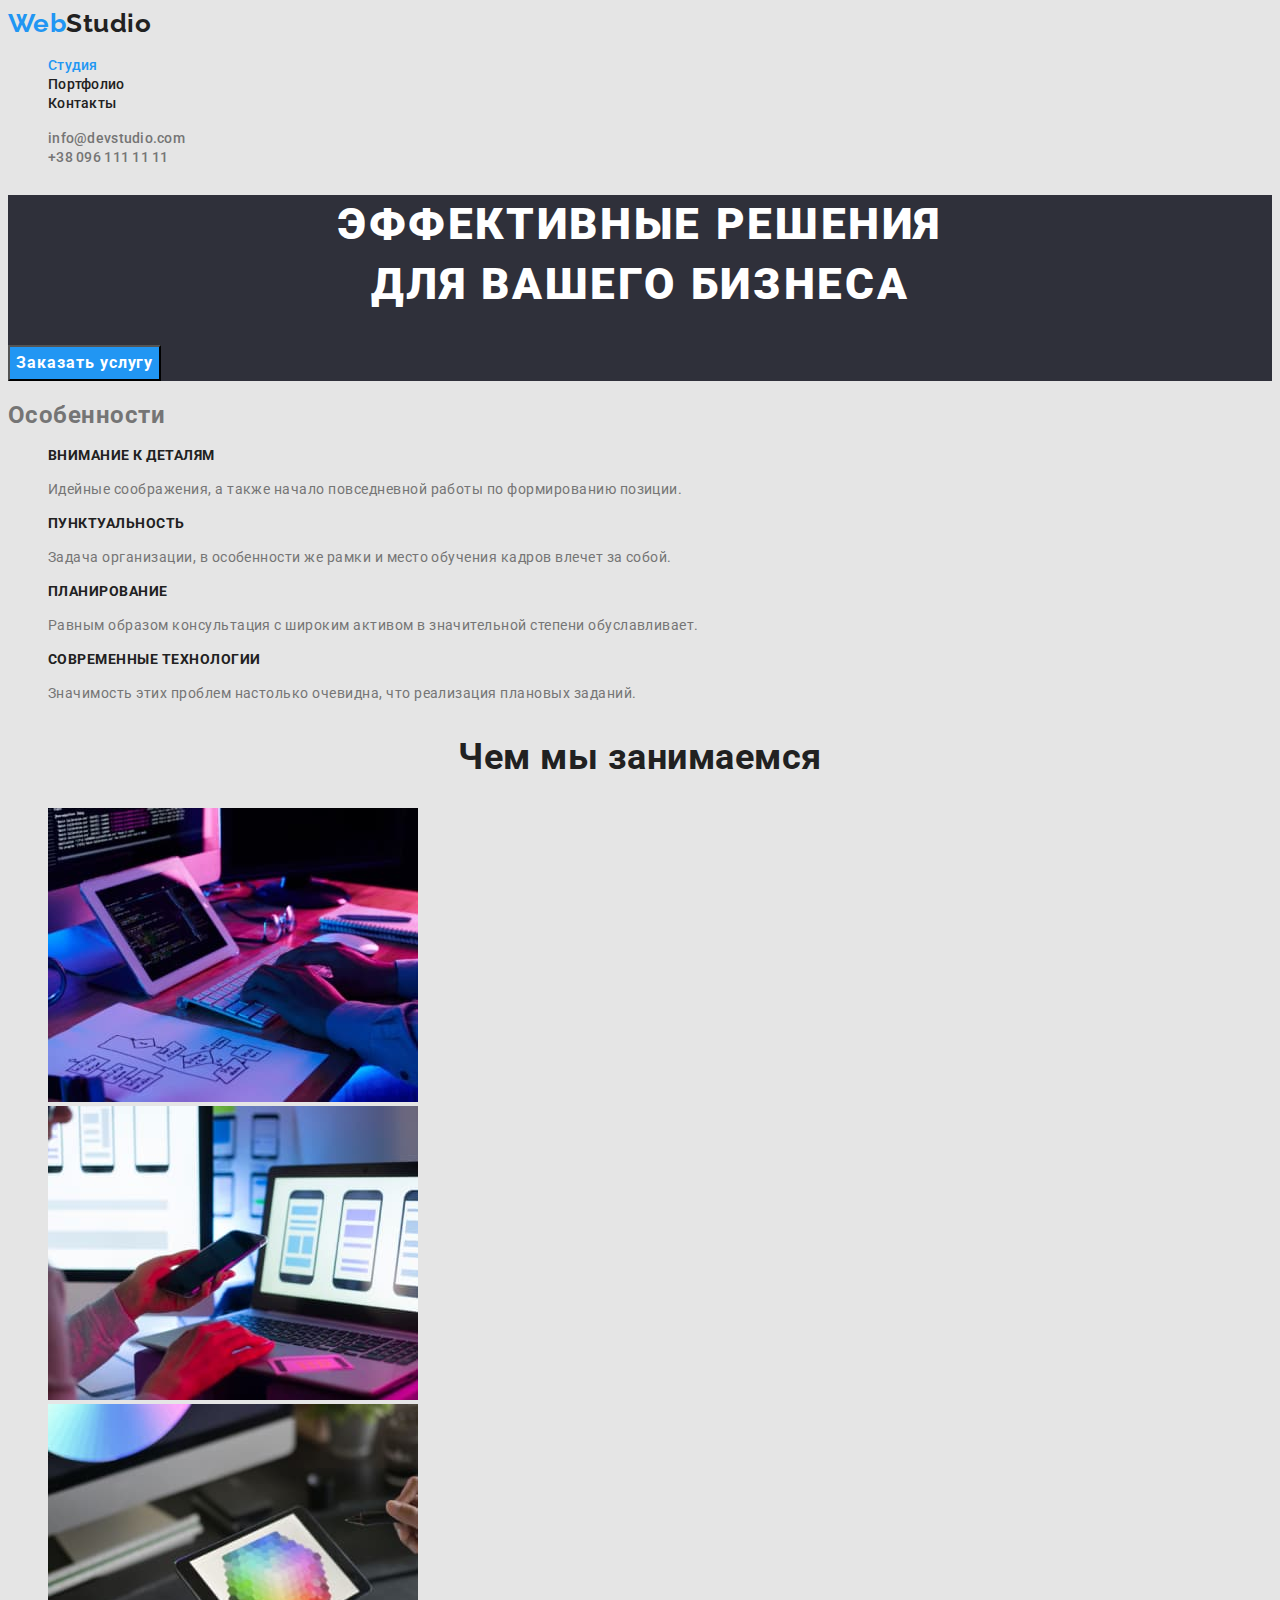
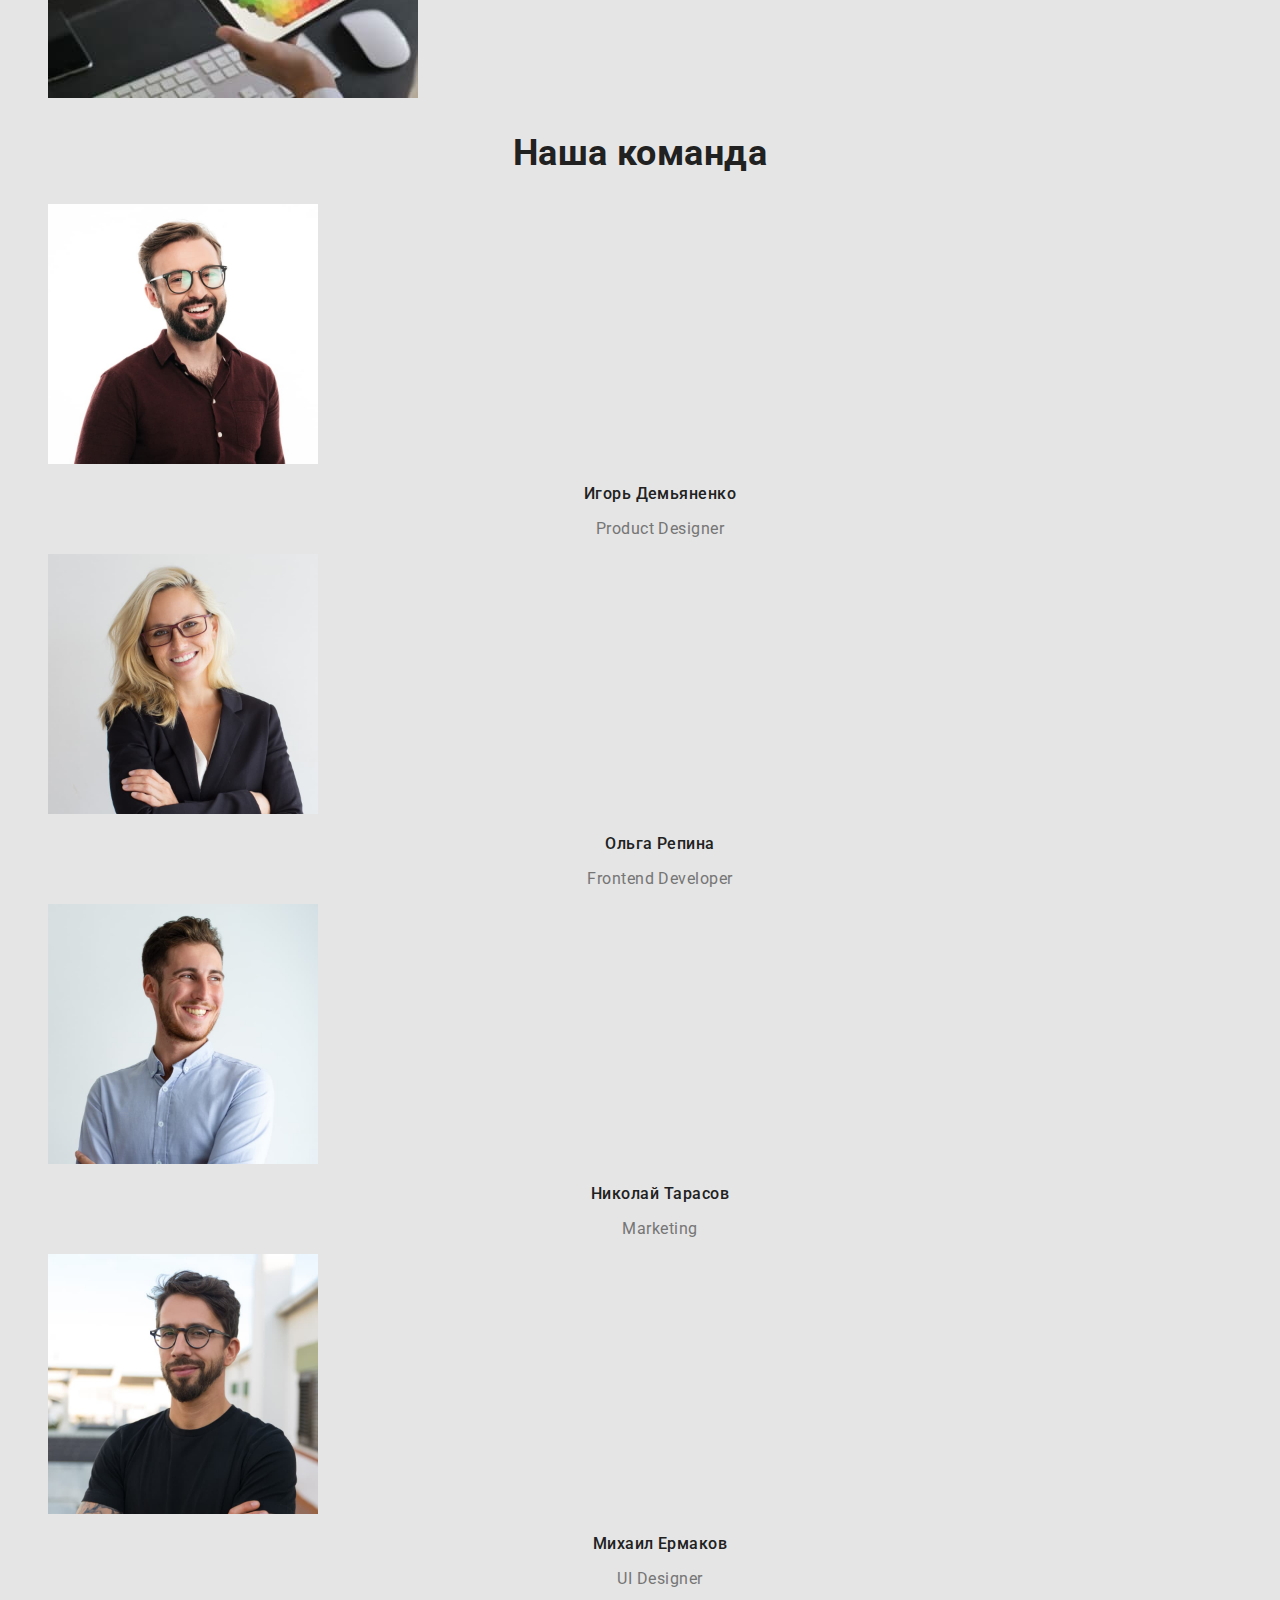
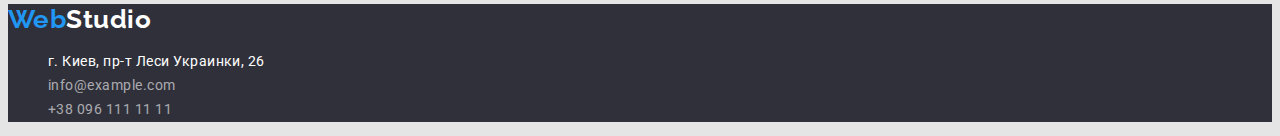
==== index.html @ faa5c779 "Initial commit" ====
<!DOCTYPE html>
<html lang="ru">
  <head>
    <meta charset="UTF-8" />
    <meta http-equiv="X-UA-Compatible" content="IE=edge" />
    <meta name="viewport" content="width=device-width, initial-scale=1.0" />
    <link rel="preconnect" href="https://fonts.googleapis.com" />
    <link rel="preconnect" href="https://fonts.gstatic.com" crossorigin />
    <link
      href="https://fonts.googleapis.com/css2?family=Raleway:wght@700&family=Roboto:wght@400;500;700;900&display=swap"
      rel="stylesheet"
    />
    <link rel="stylesheet" href="./css/styles.css" />
    <title>WebStudio</title>
  </head>
  <body>
    <!-- Шапка -->
    <header class="nav-menu">
      <nav>
        <a href="./index.html" class="logo"><span class="logo-sec">Web</span>Studio</a>
        <ul class="list">
          <li>
            <a class="nav-link current" href="./index.html">Студия</a>
          </li>
          <li>
            <a class="nav-link" href="./portfolio.html">Портфолио</a>
          </li>
          <li>
            <a class="nav-link" href="">Контакты</a>
          </li>
        </ul>
      </nav>
      <ul class="list">
        <li>
          <a class="nav-link nav-contact" href="mailto:info@devstudio.com">info@devstudio.com</a>
        </li>
        <li>
          <a class="nav-link nav-contact" href="tel:+380961111111">+38 096 111 11 11</a>
        </li>
      </ul>
    </header>
    <!-- Контент страницы -->
    <main>
      <section class="hero">
        <h1 class="hero-header">Эффективные решения<br />для вашего бизнеса</h1>
        <button class="hero-button" type="button">Заказать услугу</button>
      </section>
      <section class="features">
        <!-- Скрыть заголовок -->
        <h2>Особенности</h2>
        <ul class="list">
          <li>
            <h3 class="features-header">Внимание к деталям</h3>
            <p class="features-text">
              Идейные соображения, а также начало повседневной работы по формированию позиции.
            </p>
          </li>
          <li>
            <h3 class="features-header">Пунктуальность</h3>
            <p class="features-text">
              Задача организации, в особенности же рамки и место обучения кадров влечет за собой.
            </p>
          </li>
          <li>
            <h3 class="features-header">Планирование</h3>
            <p class="features-text">
              Равным образом консультация с широким активом в значительной степени обуславливает.
            </p>
          </li>
          <li>
            <h3 class="features-header">Современные технологии</h3>
            <p class="features-text">
              Значимость этих проблем настолько очевидна, что реализация плановых заданий.
            </p>
          </li>
        </ul>
      </section>
      <section class="work">
        <h2 class="title">Чем мы занимаемся</h2>
        <ul class="list">
          <li>
            <img src="./images/img1.jpg" alt="Программист работает за столом" width="370" />
          </li>
          <li>
            <img
              src="./images/img2.jpg"
              alt="Дизайнер интерфейса разрабатывает интерфейс для приложения"
              width="370"
            />
          </li>
          <li>
            <img
              src="./images/img3.jpg"
              alt="Дизайнер работает с цветами на графическом планшете"
              width="370"
            />
          </li>
        </ul>
      </section>
      <section class="team">
        <h2 class="title">Наша команда</h2>
        <ul class="list">
          <li>
            <img src="./images/igor.jpg" alt="Игорь Демьяненко" width="270" />
            <h3 class="team-header">Игорь Демьяненко</h3>
            <p class="team-text">Product Designer</p>
          </li>
          <li>
            <img src="./images/olga.jpg" alt="Ольга Репина" width="270" />
            <h3 class="team-header">Ольга Репина</h3>
            <p class="team-text">Frontend Developer</p>
          </li>
          <li>
            <img src="./images/nikolai.jpg" alt="Николай Тарасов" width="270" />
            <h3 class="team-header">Николай Тарасов</h3>
            <p class="team-text">Marketing</p>
          </li>
          <li>
            <img src="./images/mihail.jpg" alt="Михаил Ермаков" width="270" />
            <h3 class="team-header">Михаил Ермаков</h3>
            <p class="team-text">UI Designer</p>
          </li>
        </ul>
      </section>
    </main>
    <!-- Футер -->
    <footer class="foot">
      <a href="./index.html" class="logo logo-foot"><span class="logo-sec">Web</span>Studio</a>
      <address>
        <ul class="list">
          <li>
            <a
              class="footer-addr"
              href="https://goo.gl/maps/4BTvtgbMAKysec8t8"
              target="_blank"
              rel="noopener noreferrer"
              >г. Киев, пр-т Леси Украинки, 26</a
            >
          </li>
          <li>
            <a class="footer-cont" href="mailto:info@example.com">info@example.com</a>
          </li>
          <li><a class="footer-cont" href="tel:+380961111111">+38 096 111 11 11</a></li>
        </ul>
      </address>
    </footer>
  </body>
</html>
---- css/styles.css ----
/* 
Основной цвет текста - #212121;
Вторичный цвет текста - #757575;
Цвет меню вторичный - #2196F3;
Главный заголовок - #FFFFFF;
Шрифты - Raleway 700;  Roboto 400,500,700,900; 
 */
:root {
    --color-main: #212121;
    --color-secondary: #757575;
    --menu-main-color: #212121;
    --menu-sec-color: #2196f3;
    --main-header: #ffffff;
    --bg-nav: #ffffff;
    --bg-focus: #2F303A;
    --bg-main: #E5E5E5;
    --bg-sec: #F5F4FA;
    --bg-button: #2196f3;
    --foot-cont: rgba(255, 255, 255, 0.6);
}
body {
    font-family: 'Roboto', sans-serif;  
    letter-spacing: 0.03em;
    background-color: var(--bg-main);
    color: var(--color-secondary);
}
/* .nav-menu {
    background-color: var(--bg-nav);
} */
.list {
    list-style: none;
}
.logo {
    font-family: 'Raleway', sans-serif;
    color: var(--menu-main-color);
    font-weight: 700;
    font-size: 26px;
    line-height: 1.19;
    text-decoration: none;
}
.logo-sec {
    color: var(--menu-sec-color);
}
.logo-foot {
    color: var(--main-header);
}
.nav-link {
    color: var(--menu-main-color);
    font-weight: 500;
    font-size: 14px;
    line-height: 1.14;
    letter-spacing: 0.02em;
    text-decoration: none;
}
.current,
.nav-link:focus,
.nav-link:hover,
.footer-addr:hover, 
.footer-addr:focus, 
.footer-cont:hover, 
.footer-cont:focus {
    color: var(--menu-sec-color);
}
.nav-contact {
    color: var(--color-secondary);
}
.hero {
    background-color: var(--bg-focus);
}
.hero-header {
    color: var(--main-header);
    font-weight: 900;
    font-size: 44px;
    line-height: 1.36;
    text-align: center;
    letter-spacing: 0.06em;
    text-transform: uppercase;
}
.hero-button {
    font-family: inherit;
    color: var(--main-header);
    background-color: var(--bg-button);
    font-weight: 700;
    font-size: 16px;
    line-height: 1.88;
    text-align: center;
    letter-spacing: 0.06em;
    cursor: pointer;
}
/* .team {
    background-color: var(--bg-sec);
} */
.features-header {
    color: var(--color-main);
    font-weight: 700;
    font-size: 14px;
    line-height: 1.14;
    text-transform: uppercase;
}
.features-text {
    font-size: 14px;
    line-height: 1.71;
}
.team-header {
    color: var(--color-main);
    font-weight: 500;
    font-size: 16px;
    line-height: 1.19;
    text-align: center;
}
.team-text {
    font-size: 16px;
    line-height: 1.19;
    text-align: center;
}
.team .title, 
.work .title {
    color: var(--color-main);
    font-weight: 700;
    font-size: 36px;
    line-height: 1.17;
    text-align: center;
}
.foot {
    background-color: var(--bg-focus);
    font-size: 14px;
    line-height: 1.71;
    
}
.footer-addr {
    color: var(--main-header);
    font-style: normal;
    text-decoration: none;
}
.footer-cont {
    color: var(--foot-cont);
    font-style: normal;
    text-decoration: none;
}
.filter-button {
    font-family: inherit;
    color: var(--color-main);
    font-weight: 500;
    font-size: 16px;
    line-height: 1.62;
    text-align: center;
    cursor: pointer;
} 
.filter-button:hover, .filter-button:focus {
    color: var(--main-header);
    background-color: var(--bg-button);
}
.project {
    color: var(--color-secondary);
    font-size: 16px;
    line-height: 1.88;
    text-decoration: none;
}
.proj-title { 
    color: var(--color-main);
    font-weight: 700;
    font-size: 18px;
    line-height: 2;
    letter-spacing: 0.06em;
}
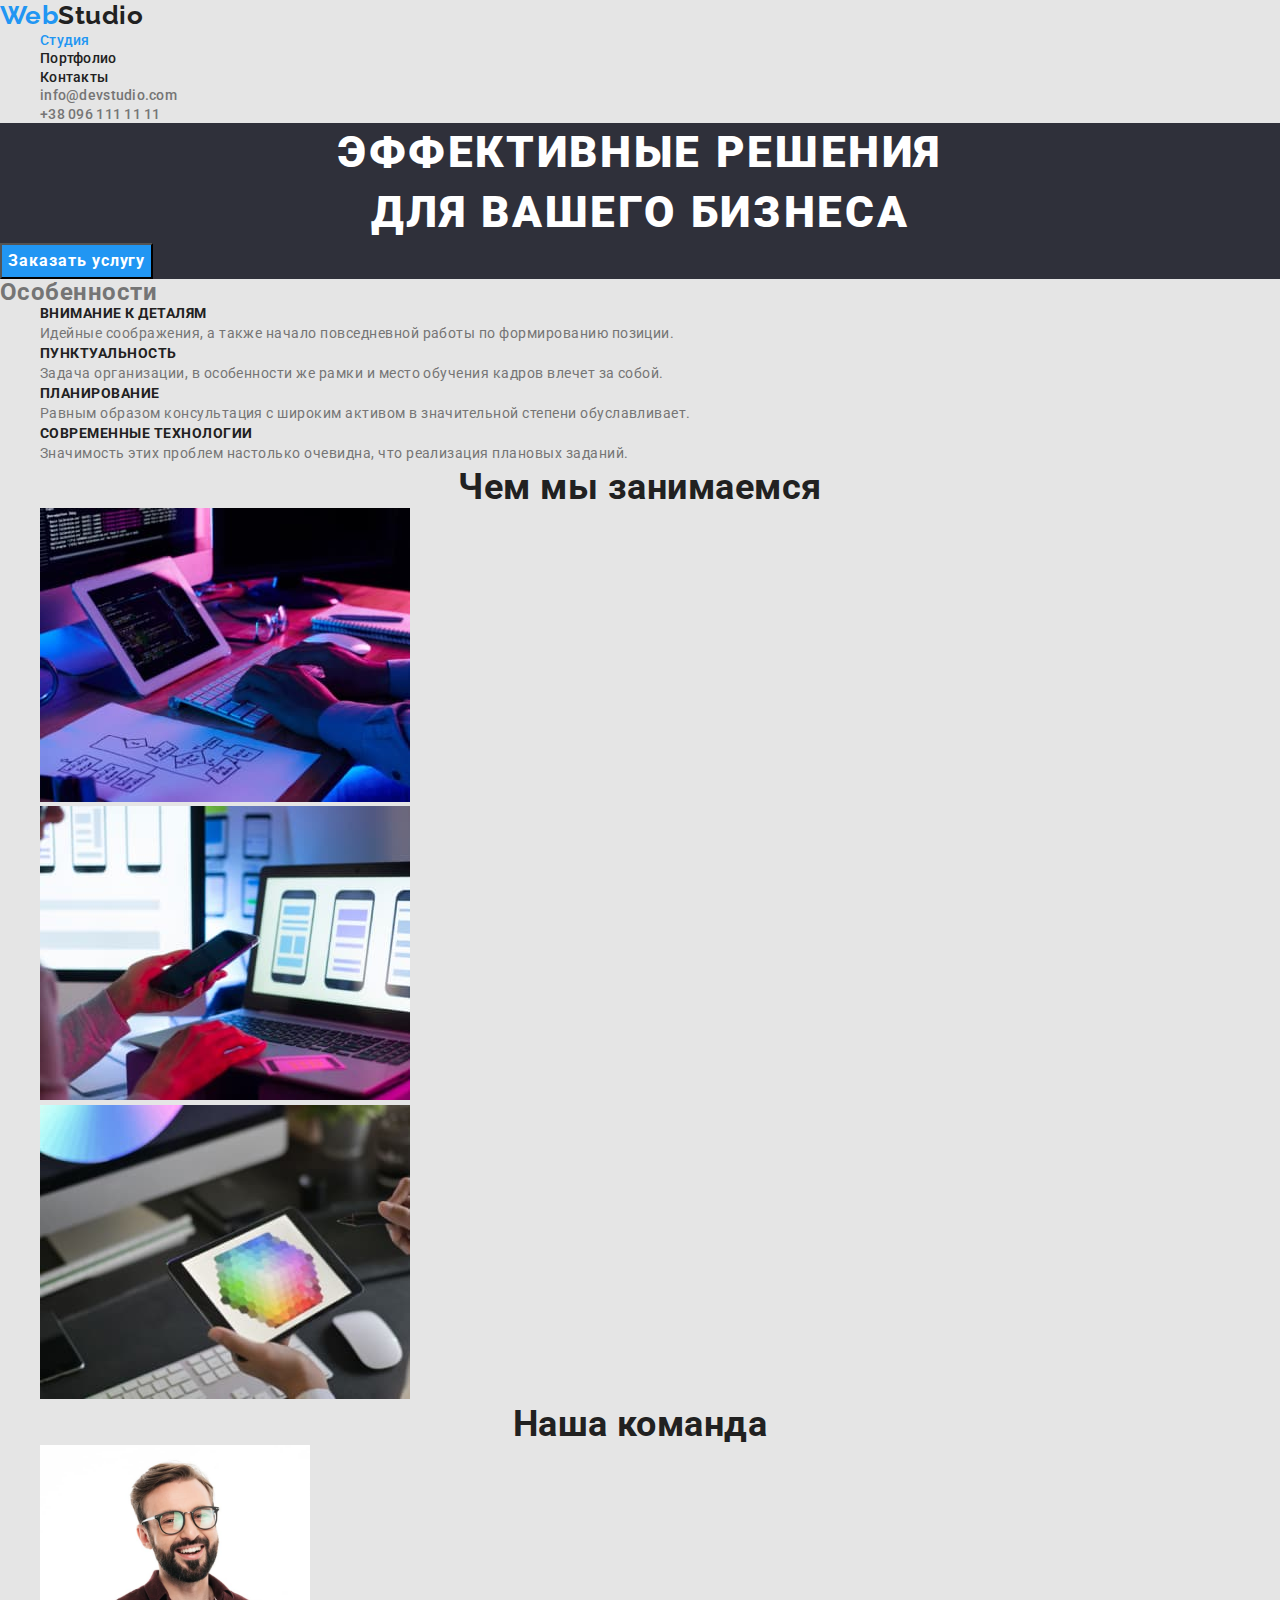
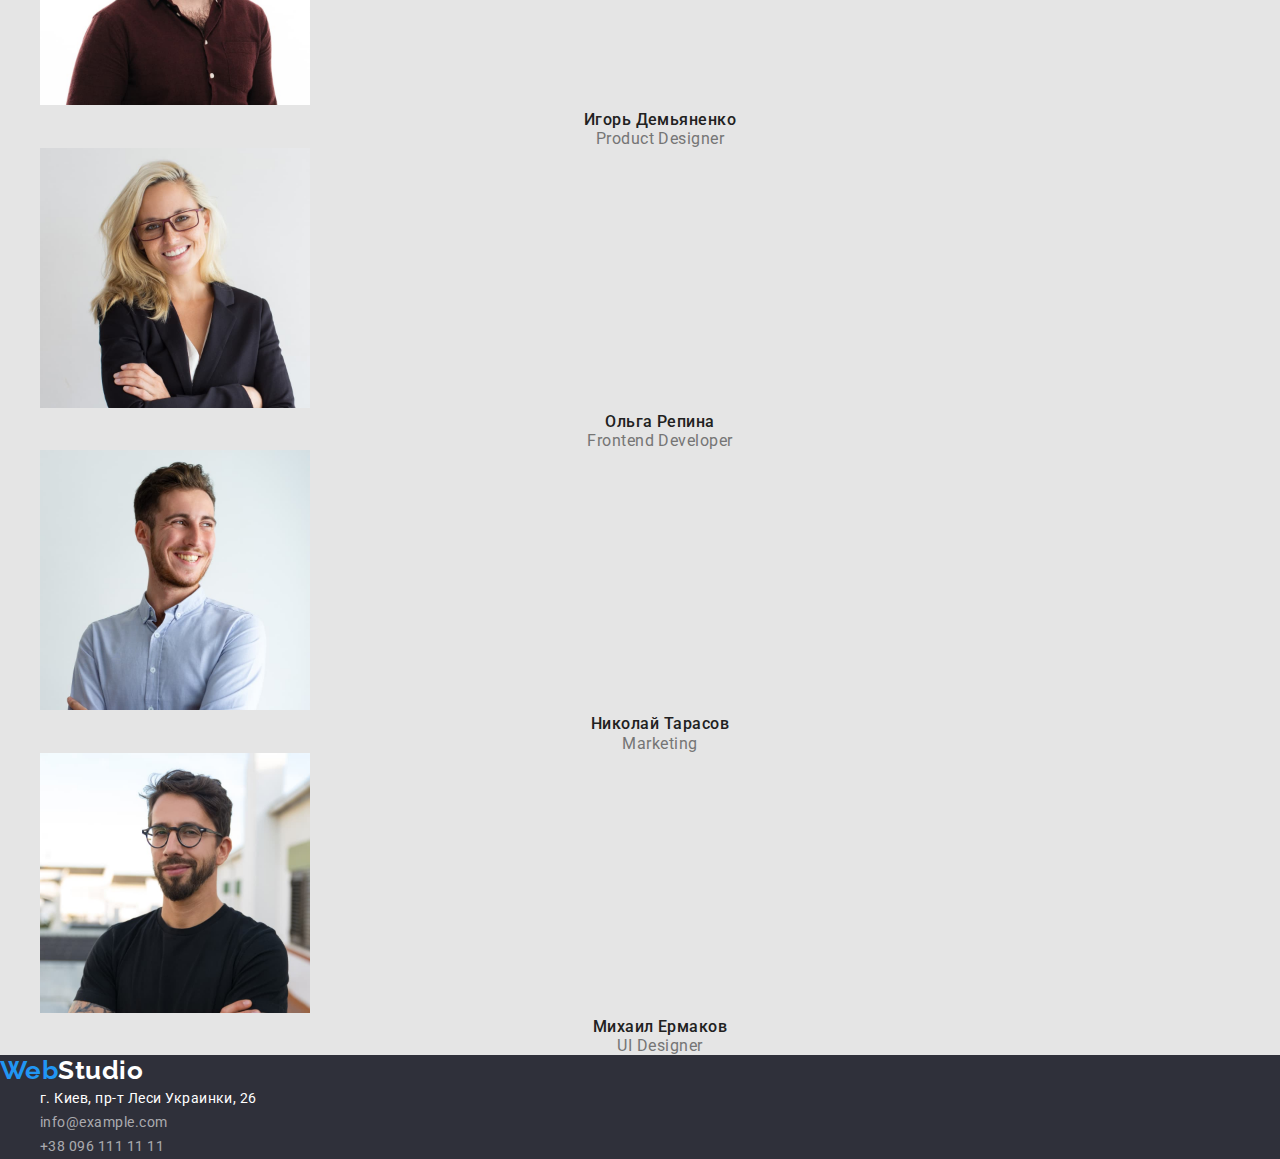
==== commit 343a88ef: "+normalize" ====
--- a/index.html
+++ b/index.html
@@ -9,6 +9,10 @@
     <link
       href="https://fonts.googleapis.com/css2?family=Raleway:wght@700&family=Roboto:wght@400;500;700;900&display=swap"
       rel="stylesheet"
+    />
+    <link
+      rel="stylesheet"
+      href="https://cdnjs.cloudflare.com/ajax/libs/modern-normalize/1.1.0/modern-normalize.css"
     />
     <link rel="stylesheet" href="./css/styles.css" />
     <title>WebStudio</title>
--- a/css/styles.css
+++ b/css/styles.css
@@ -6,160 +6,170 @@
 Шрифты - Raleway 700;  Roboto 400,500,700,900; 
  */
 :root {
-    --color-main: #212121;
-    --color-secondary: #757575;
-    --menu-main-color: #212121;
-    --menu-sec-color: #2196f3;
-    --main-header: #ffffff;
-    --bg-nav: #ffffff;
-    --bg-focus: #2F303A;
-    --bg-main: #E5E5E5;
-    --bg-sec: #F5F4FA;
-    --bg-button: #2196f3;
-    --foot-cont: rgba(255, 255, 255, 0.6);
+  --color-main: #212121;
+  --color-secondary: #757575;
+  --menu-main-color: #212121;
+  --menu-sec-color: #2196f3;
+  --main-header: #ffffff;
+  --bg-nav: #ffffff;
+  --bg-focus: #2f303a;
+  --bg-main: #e5e5e5;
+  --bg-sec: #f5f4fa;
+  --bg-button: #2196f3;
+  --foot-cont: rgba(255, 255, 255, 0.6);
 }
 body {
-    font-family: 'Roboto', sans-serif;  
-    letter-spacing: 0.03em;
-    background-color: var(--bg-main);
-    color: var(--color-secondary);
+  font-family: 'Roboto', sans-serif;
+  letter-spacing: 0.03em;
+  background-color: var(--bg-main);
+  color: var(--color-secondary);
 }
 /* .nav-menu {
     background-color: var(--bg-nav);
 } */
+h1,
+h2,
+h3,
+h4,
+h5,
+h6,
+p,
+ul {
+  margin: 0;
+}
 .list {
-    list-style: none;
+  list-style: none;
 }
 .logo {
-    font-family: 'Raleway', sans-serif;
-    color: var(--menu-main-color);
-    font-weight: 700;
-    font-size: 26px;
-    line-height: 1.19;
-    text-decoration: none;
+  font-family: 'Raleway', sans-serif;
+  color: var(--menu-main-color);
+  font-weight: 700;
+  font-size: 26px;
+  line-height: 1.19;
+  text-decoration: none;
 }
 .logo-sec {
-    color: var(--menu-sec-color);
+  color: var(--menu-sec-color);
 }
 .logo-foot {
-    color: var(--main-header);
+  color: var(--main-header);
 }
 .nav-link {
-    color: var(--menu-main-color);
-    font-weight: 500;
-    font-size: 14px;
-    line-height: 1.14;
-    letter-spacing: 0.02em;
-    text-decoration: none;
+  color: var(--menu-main-color);
+  font-weight: 500;
+  font-size: 14px;
+  line-height: 1.14;
+  letter-spacing: 0.02em;
+  text-decoration: none;
 }
 .current,
 .nav-link:focus,
 .nav-link:hover,
-.footer-addr:hover, 
-.footer-addr:focus, 
-.footer-cont:hover, 
+.footer-addr:hover,
+.footer-addr:focus,
+.footer-cont:hover,
 .footer-cont:focus {
-    color: var(--menu-sec-color);
+  color: var(--menu-sec-color);
 }
 .nav-contact {
-    color: var(--color-secondary);
+  color: var(--color-secondary);
 }
 .hero {
-    background-color: var(--bg-focus);
+  background-color: var(--bg-focus);
 }
 .hero-header {
-    color: var(--main-header);
-    font-weight: 900;
-    font-size: 44px;
-    line-height: 1.36;
-    text-align: center;
-    letter-spacing: 0.06em;
-    text-transform: uppercase;
+  color: var(--main-header);
+  font-weight: 900;
+  font-size: 44px;
+  line-height: 1.36;
+  text-align: center;
+  letter-spacing: 0.06em;
+  text-transform: uppercase;
 }
 .hero-button {
-    font-family: inherit;
-    color: var(--main-header);
-    background-color: var(--bg-button);
-    font-weight: 700;
-    font-size: 16px;
-    line-height: 1.88;
-    text-align: center;
-    letter-spacing: 0.06em;
-    cursor: pointer;
+  font-family: inherit;
+  color: var(--main-header);
+  background-color: var(--bg-button);
+  font-weight: 700;
+  font-size: 16px;
+  line-height: 1.88;
+  text-align: center;
+  letter-spacing: 0.06em;
+  cursor: pointer;
 }
 /* .team {
     background-color: var(--bg-sec);
 } */
 .features-header {
-    color: var(--color-main);
-    font-weight: 700;
-    font-size: 14px;
-    line-height: 1.14;
-    text-transform: uppercase;
+  color: var(--color-main);
+  font-weight: 700;
+  font-size: 14px;
+  line-height: 1.14;
+  text-transform: uppercase;
 }
 .features-text {
-    font-size: 14px;
-    line-height: 1.71;
+  font-size: 14px;
+  line-height: 1.71;
 }
 .team-header {
-    color: var(--color-main);
-    font-weight: 500;
-    font-size: 16px;
-    line-height: 1.19;
-    text-align: center;
+  color: var(--color-main);
+  font-weight: 500;
+  font-size: 16px;
+  line-height: 1.19;
+  text-align: center;
 }
 .team-text {
-    font-size: 16px;
-    line-height: 1.19;
-    text-align: center;
+  font-size: 16px;
+  line-height: 1.19;
+  text-align: center;
 }
-.team .title, 
+.team .title,
 .work .title {
-    color: var(--color-main);
-    font-weight: 700;
-    font-size: 36px;
-    line-height: 1.17;
-    text-align: center;
+  color: var(--color-main);
+  font-weight: 700;
+  font-size: 36px;
+  line-height: 1.17;
+  text-align: center;
 }
 .foot {
-    background-color: var(--bg-focus);
-    font-size: 14px;
-    line-height: 1.71;
-    
+  background-color: var(--bg-focus);
+  font-size: 14px;
+  line-height: 1.71;
 }
 .footer-addr {
-    color: var(--main-header);
-    font-style: normal;
-    text-decoration: none;
+  color: var(--main-header);
+  font-style: normal;
+  text-decoration: none;
 }
 .footer-cont {
-    color: var(--foot-cont);
-    font-style: normal;
-    text-decoration: none;
+  color: var(--foot-cont);
+  font-style: normal;
+  text-decoration: none;
 }
 .filter-button {
-    font-family: inherit;
-    color: var(--color-main);
-    font-weight: 500;
-    font-size: 16px;
-    line-height: 1.62;
-    text-align: center;
-    cursor: pointer;
-} 
-.filter-button:hover, .filter-button:focus {
-    color: var(--main-header);
-    background-color: var(--bg-button);
+  font-family: inherit;
+  color: var(--color-main);
+  font-weight: 500;
+  font-size: 16px;
+  line-height: 1.62;
+  text-align: center;
+  cursor: pointer;
+}
+.filter-button:hover,
+.filter-button:focus {
+  color: var(--main-header);
+  background-color: var(--bg-button);
 }
 .project {
-    color: var(--color-secondary);
-    font-size: 16px;
-    line-height: 1.88;
-    text-decoration: none;
+  color: var(--color-secondary);
+  font-size: 16px;
+  line-height: 1.88;
+  text-decoration: none;
 }
-.proj-title { 
-    color: var(--color-main);
-    font-weight: 700;
-    font-size: 18px;
-    line-height: 2;
-    letter-spacing: 0.06em;
+.proj-title {
+  color: var(--color-main);
+  font-weight: 700;
+  font-size: 18px;
+  line-height: 2;
+  letter-spacing: 0.06em;
 }
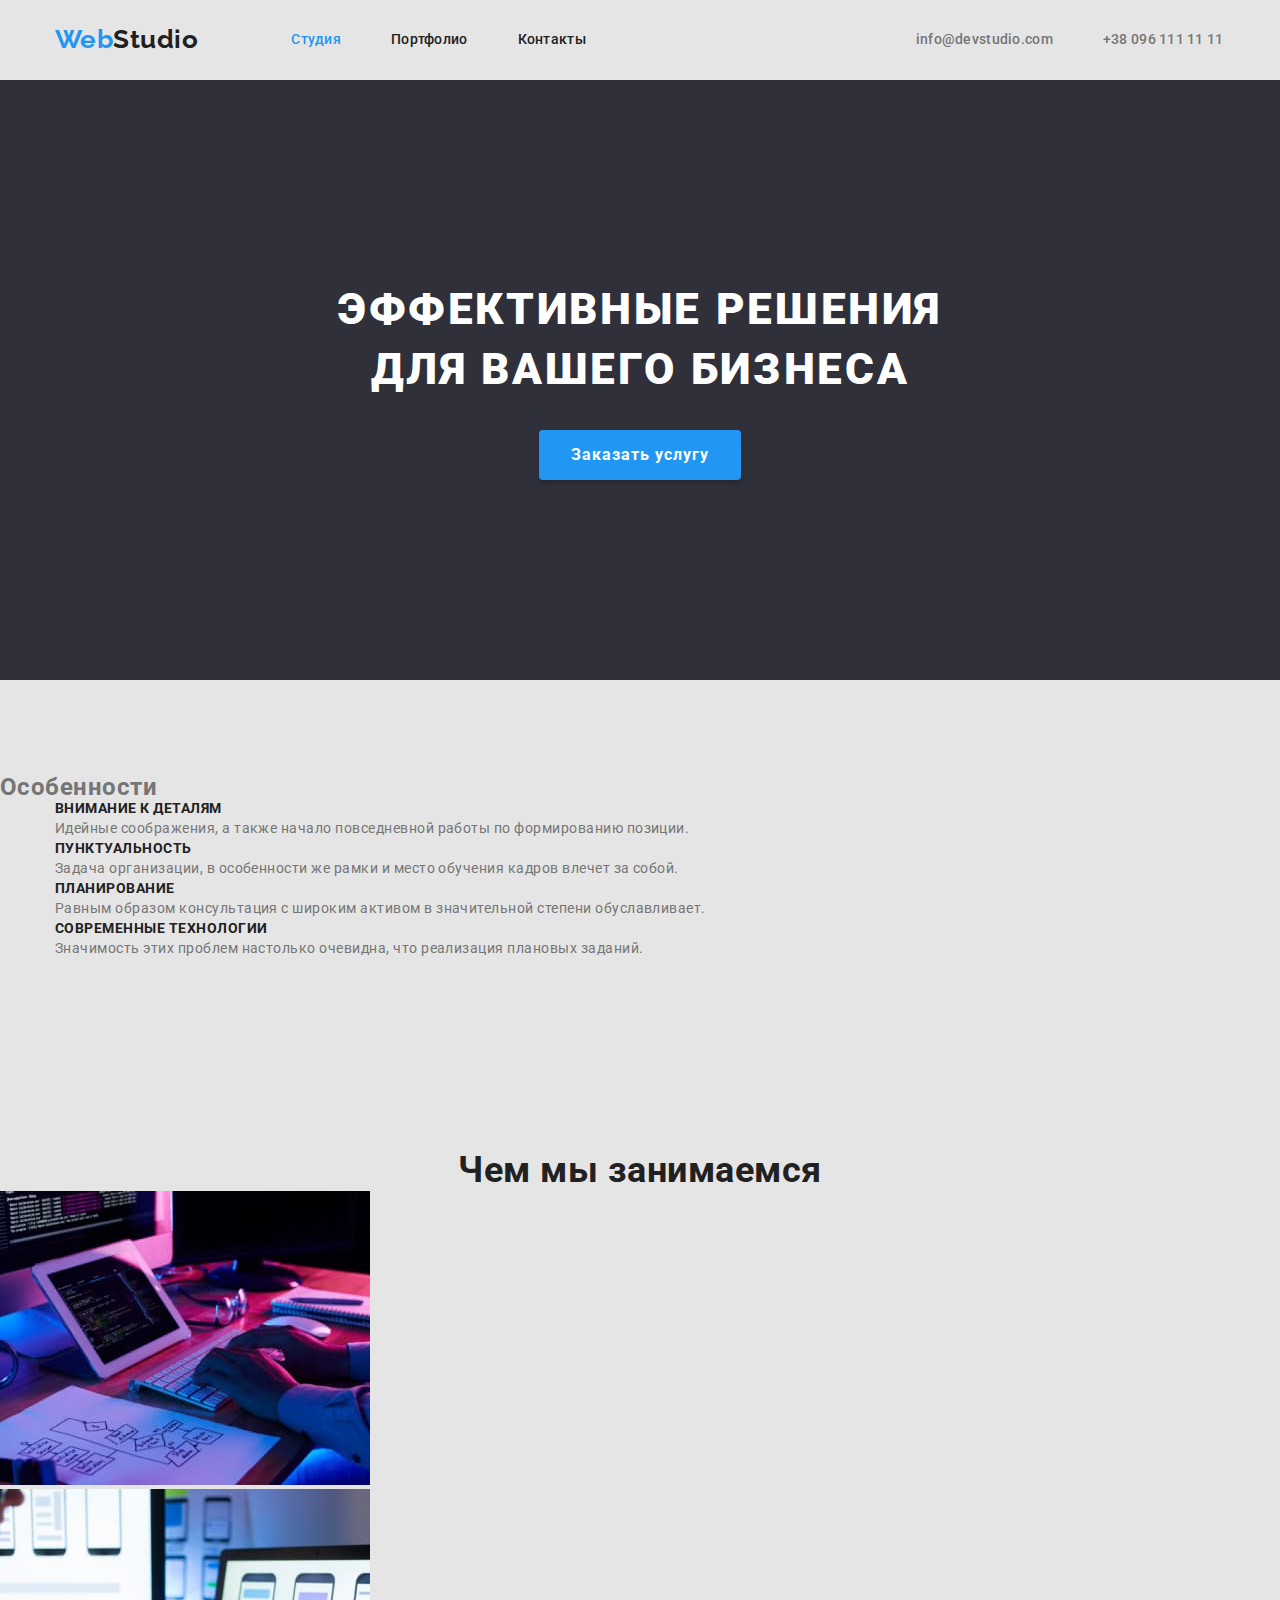
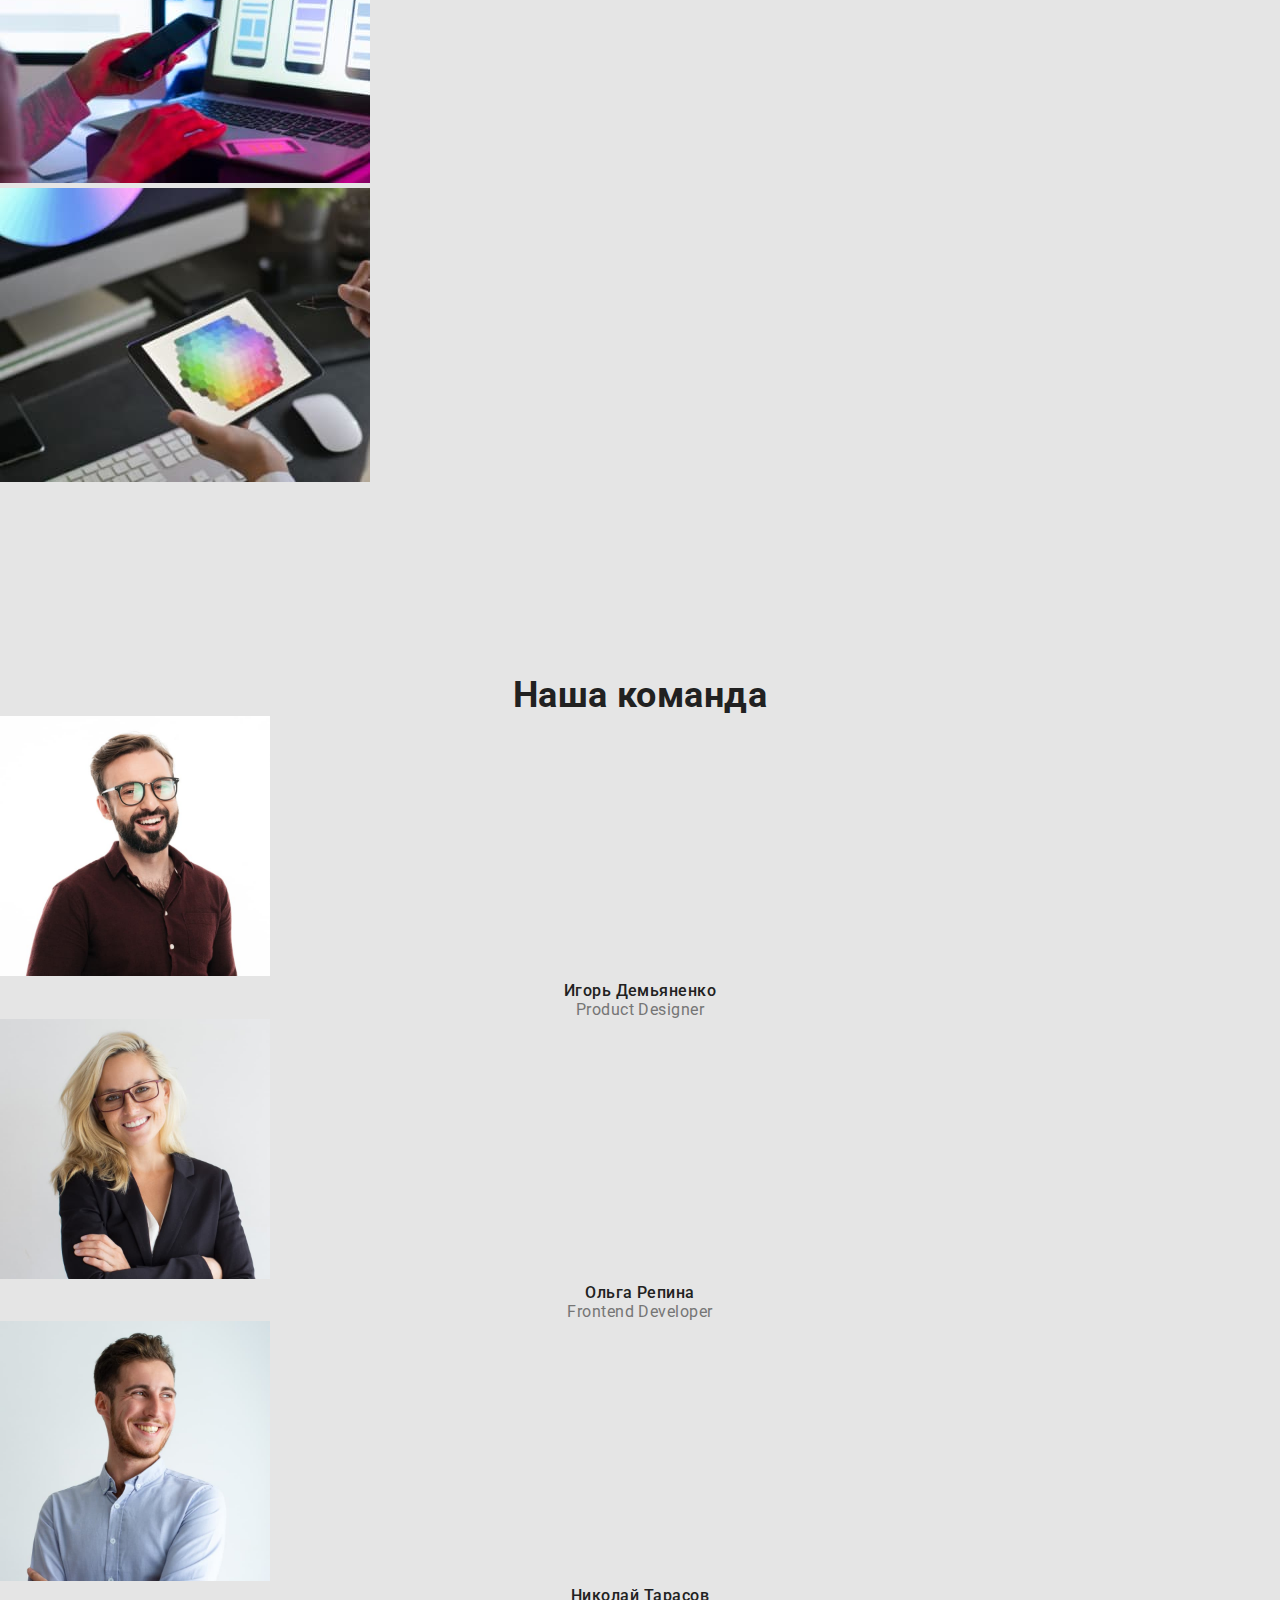
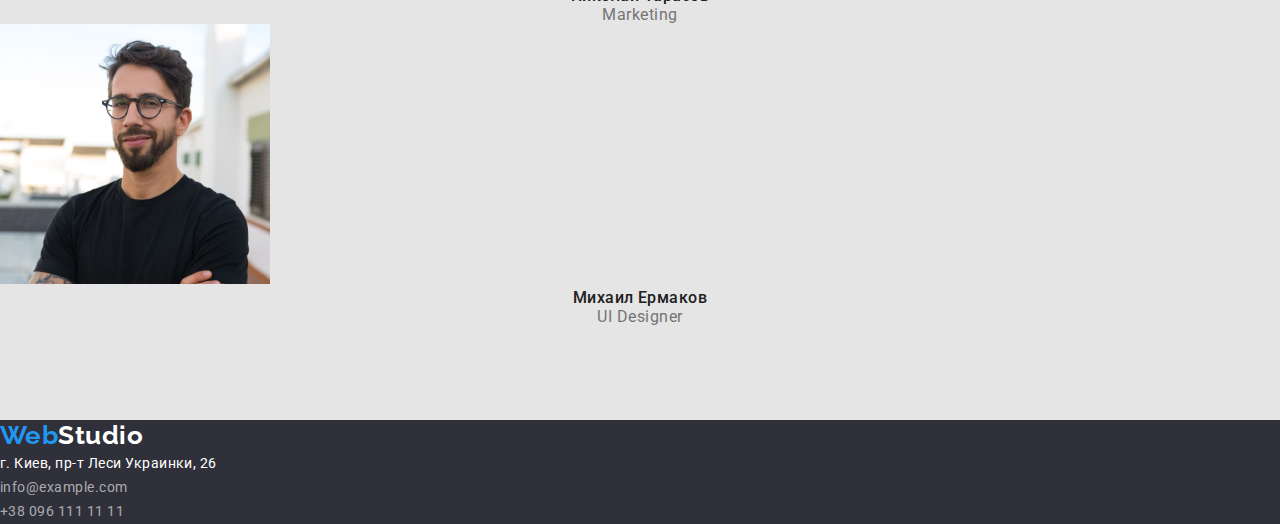
==== commit 91b183a8: "разметка header+hero" ====
--- a/index.html
+++ b/index.html
@@ -20,66 +20,74 @@
   <body>
     <!-- Шапка -->
     <header class="nav-menu">
-      <nav>
-        <a href="./index.html" class="logo"><span class="logo-sec">Web</span>Studio</a>
-        <ul class="list">
-          <li>
-            <a class="nav-link current" href="./index.html">Студия</a>
+      <div class="container main-nav">
+        <nav class="nav-list">
+          <a href="./index.html" class="logo"><span class="logo-sec">Web</span>Studio</a>
+          <ul class="list nav-list">
+            <li class="item">
+              <a class="nav-link current" href="./index.html">Студия</a>
+            </li>
+            <li class="item">
+              <a class="nav-link" href="./portfolio.html">Портфолио</a>
+            </li>
+            <li class="item">
+              <a class="nav-link" href="">Контакты</a>
+            </li>
+          </ul>
+        </nav>
+        <ul class="list contact-list">
+          <li class="item">
+            <a class="nav-link nav-contact" href="mailto:info@devstudio.com">info@devstudio.com</a>
           </li>
-          <li>
-            <a class="nav-link" href="./portfolio.html">Портфолио</a>
-          </li>
-          <li>
-            <a class="nav-link" href="">Контакты</a>
+          <li class="item">
+            <a class="nav-link nav-contact" href="tel:+380961111111">+38 096 111 11 11</a>
           </li>
         </ul>
-      </nav>
-      <ul class="list">
-        <li>
-          <a class="nav-link nav-contact" href="mailto:info@devstudio.com">info@devstudio.com</a>
-        </li>
-        <li>
-          <a class="nav-link nav-contact" href="tel:+380961111111">+38 096 111 11 11</a>
-        </li>
-      </ul>
+      </div>
     </header>
     <!-- Контент страницы -->
     <main>
       <section class="hero">
-        <h1 class="hero-header">Эффективные решения<br />для вашего бизнеса</h1>
-        <button class="hero-button" type="button">Заказать услугу</button>
+        <div class="container">
+          <h1 class="hero-header">Эффективные решения<br />для вашего бизнеса</h1>
+          <div class="center">
+            <button class="hero-button" type="button">Заказать услугу</button>
+          </div>
+        </div>
       </section>
-      <section class="features">
+      <section class="features section">
         <!-- Скрыть заголовок -->
         <h2>Особенности</h2>
-        <ul class="list">
-          <li>
-            <h3 class="features-header">Внимание к деталям</h3>
-            <p class="features-text">
-              Идейные соображения, а также начало повседневной работы по формированию позиции.
-            </p>
-          </li>
-          <li>
-            <h3 class="features-header">Пунктуальность</h3>
-            <p class="features-text">
-              Задача организации, в особенности же рамки и место обучения кадров влечет за собой.
-            </p>
-          </li>
-          <li>
-            <h3 class="features-header">Планирование</h3>
-            <p class="features-text">
-              Равным образом консультация с широким активом в значительной степени обуславливает.
-            </p>
-          </li>
-          <li>
-            <h3 class="features-header">Современные технологии</h3>
-            <p class="features-text">
-              Значимость этих проблем настолько очевидна, что реализация плановых заданий.
-            </p>
-          </li>
-        </ul>
+        <div class="container">
+          <ul class="list">
+            <li>
+              <h3 class="features-header">Внимание к деталям</h3>
+              <p class="features-text">
+                Идейные соображения, а также начало повседневной работы по формированию позиции.
+              </p>
+            </li>
+            <li>
+              <h3 class="features-header">Пунктуальность</h3>
+              <p class="features-text">
+                Задача организации, в особенности же рамки и место обучения кадров влечет за собой.
+              </p>
+            </li>
+            <li>
+              <h3 class="features-header">Планирование</h3>
+              <p class="features-text">
+                Равным образом консультация с широким активом в значительной степени обуславливает.
+              </p>
+            </li>
+            <li>
+              <h3 class="features-header">Современные технологии</h3>
+              <p class="features-text">
+                Значимость этих проблем настолько очевидна, что реализация плановых заданий.
+              </p>
+            </li>
+          </ul>
+        </div>
       </section>
-      <section class="work">
+      <section class="work section">
         <h2 class="title">Чем мы занимаемся</h2>
         <ul class="list">
           <li>
@@ -101,7 +109,7 @@
           </li>
         </ul>
       </section>
-      <section class="team">
+      <section class="team section">
         <h2 class="title">Наша команда</h2>
         <ul class="list">
           <li>
--- a/css/styles.css
+++ b/css/styles.css
@@ -5,6 +5,11 @@
 Главный заголовок - #FFFFFF;
 Шрифты - Raleway 700;  Roboto 400,500,700,900; 
  */
+*,
+*::before,
+*::after {
+  box-sizing: border-box;
+}
 :root {
   --color-main: #212121;
   --color-secondary: #757575;
@@ -24,9 +29,6 @@
   background-color: var(--bg-main);
   color: var(--color-secondary);
 }
-/* .nav-menu {
-    background-color: var(--bg-nav);
-} */
 h1,
 h2,
 h3,
@@ -35,12 +37,33 @@
 h6,
 p,
 ul {
+  padding: 0px;
+  margin: 0px;
+}
+.container {
+  /* display: flex;
+  align-items: center; */
+  margin-left: auto;
+  margin-right: auto;
+  width: 1200px;
+  padding-left: 15px;
+  padding-right: 15px;
+}
+.section {
   margin: 0;
+  padding-top: 94px;
+  padding-bottom: 94px;
 }
 .list {
   list-style: none;
+  padding: 0;
+  margin: 0;
 }
 .logo {
+  padding-top: 24px;
+  padding-bottom: 24px;
+  margin-right: 93px;
+
   font-family: 'Raleway', sans-serif;
   color: var(--menu-main-color);
   font-weight: 700;
@@ -54,7 +77,17 @@
 .logo-foot {
   color: var(--main-header);
 }
+/* .nav-menu {
+
+} */
+.main-nav {
+  display: flex;
+  align-items: center;
+}
 .nav-link {
+  display: block;
+  /* padding-top: 32px;
+  padding-bottom: 32px; */
   color: var(--menu-main-color);
   font-weight: 500;
   font-size: 14px;
@@ -62,6 +95,38 @@
   letter-spacing: 0.02em;
   text-decoration: none;
 }
+.nav-list {
+  display: flex;
+}
+.nav-list .item {
+  display: block;
+  padding-top: 32px;
+  padding-bottom: 32px;
+  /* margin-right: 50px; */
+}
+/* .nav-list .item + .item {
+  margin-left: 50px;
+} */
+.nav-list .item:not(:last-child) {
+  margin-right: 50px;
+}
+.nav-contact {
+  color: var(--color-secondary);
+}
+.contact-list {
+  display: flex;
+  margin-left: 330px;
+}
+.contact-list .item {
+  display: block;
+  padding-top: 32px;
+  padding-bottom: 32px;
+}
+.contact-list .item:not(:last-child) {
+  margin-right: 50px;
+  margin-left: 0px;
+}
+
 .current,
 .nav-link:focus,
 .nav-link:hover,
@@ -71,13 +136,16 @@
 .footer-cont:focus {
   color: var(--menu-sec-color);
 }
-.nav-contact {
-  color: var(--color-secondary);
-}
+
 .hero {
   background-color: var(--bg-focus);
+  /* display: flex;
+  align-items: center; */
 }
 .hero-header {
+  margin-top: 0px;
+  margin-bottom: 30px;
+  padding-top: 200px;
   color: var(--main-header);
   font-weight: 900;
   font-size: 44px;
@@ -87,6 +155,11 @@
   text-transform: uppercase;
 }
 .hero-button {
+  margin-left: auto;
+  margin-right: auto;
+  min-width: 200px;
+  padding: 10px 32px;
+  margin-bottom: 200px;
   font-family: inherit;
   color: var(--main-header);
   background-color: var(--bg-button);
@@ -96,6 +169,14 @@
   text-align: center;
   letter-spacing: 0.06em;
   cursor: pointer;
+  box-shadow: 0px 4px 4px rgba(0, 0, 0, 0.15);
+  border: transparent;
+  border-radius: 4px;
+}
+.center {
+  display: flex;
+  justify-content: center;
+  align-items: center;
 }
 /* .team {
     background-color: var(--bg-sec);
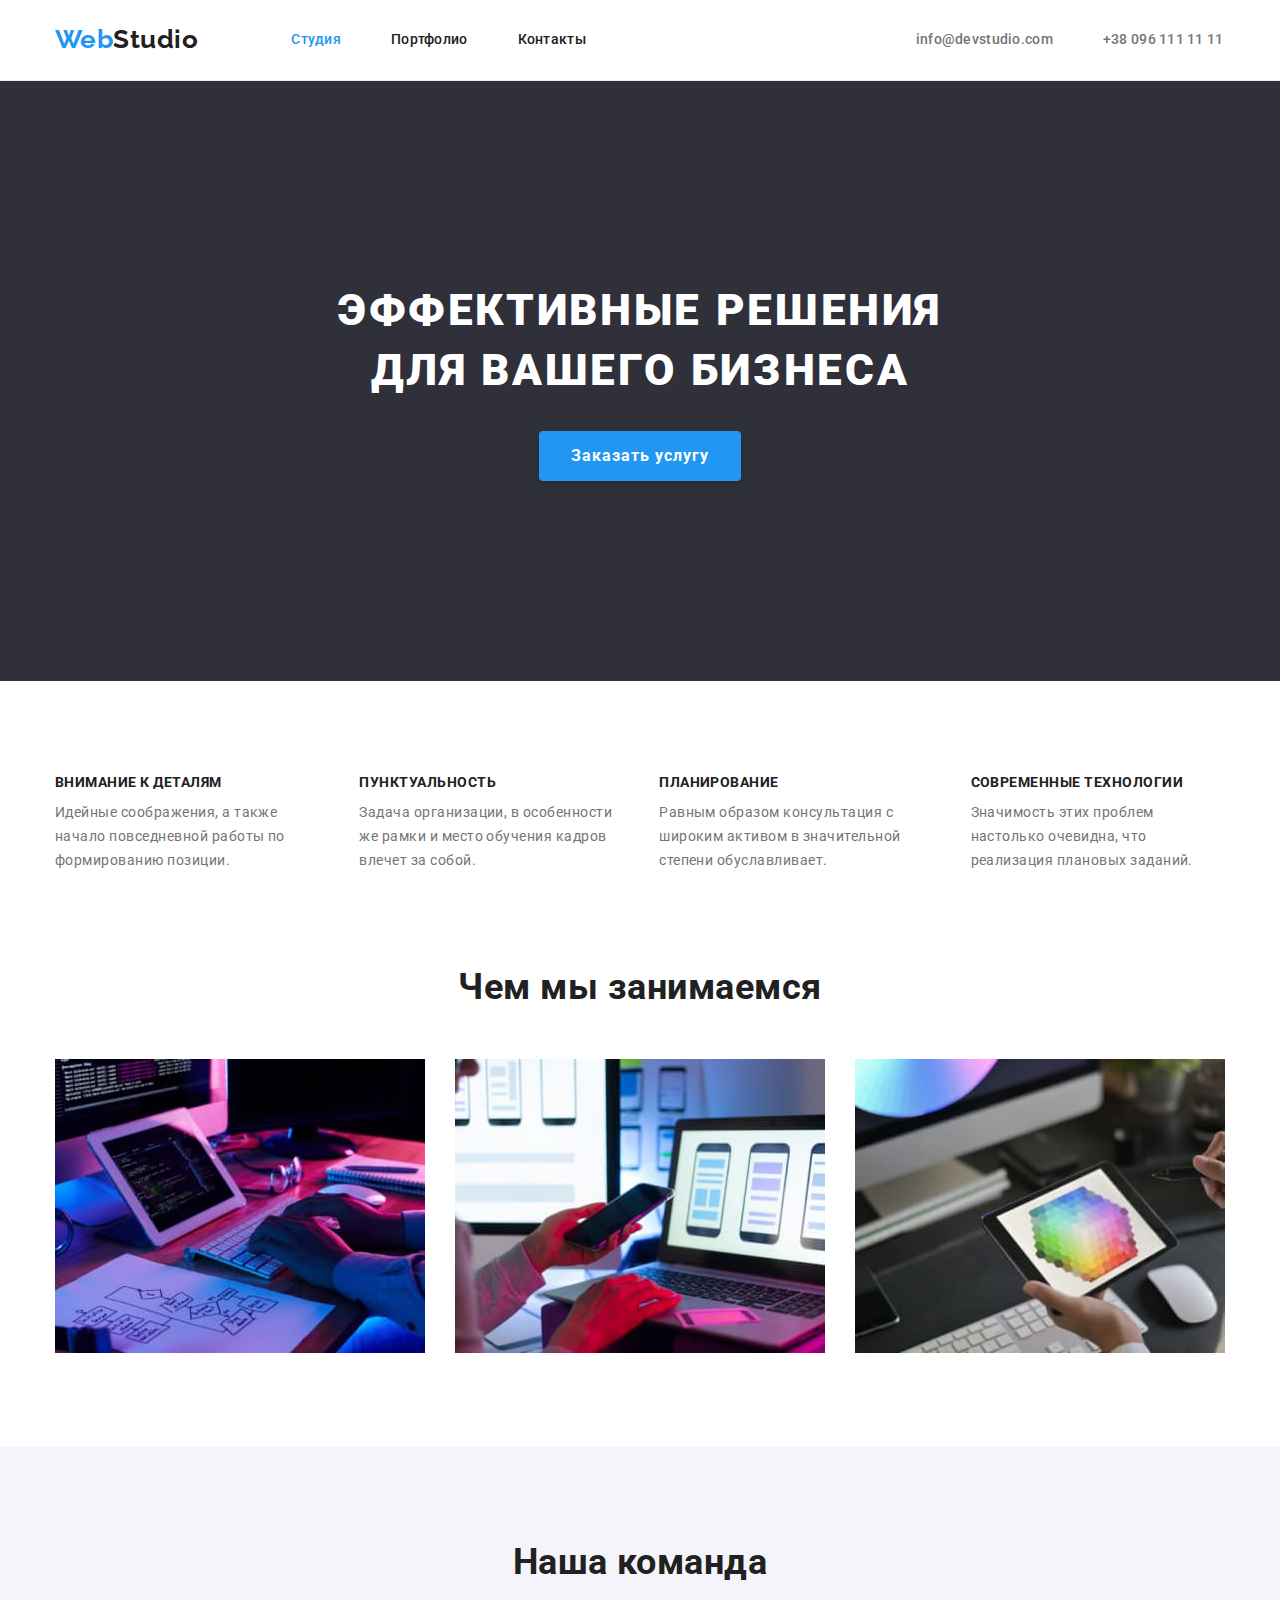
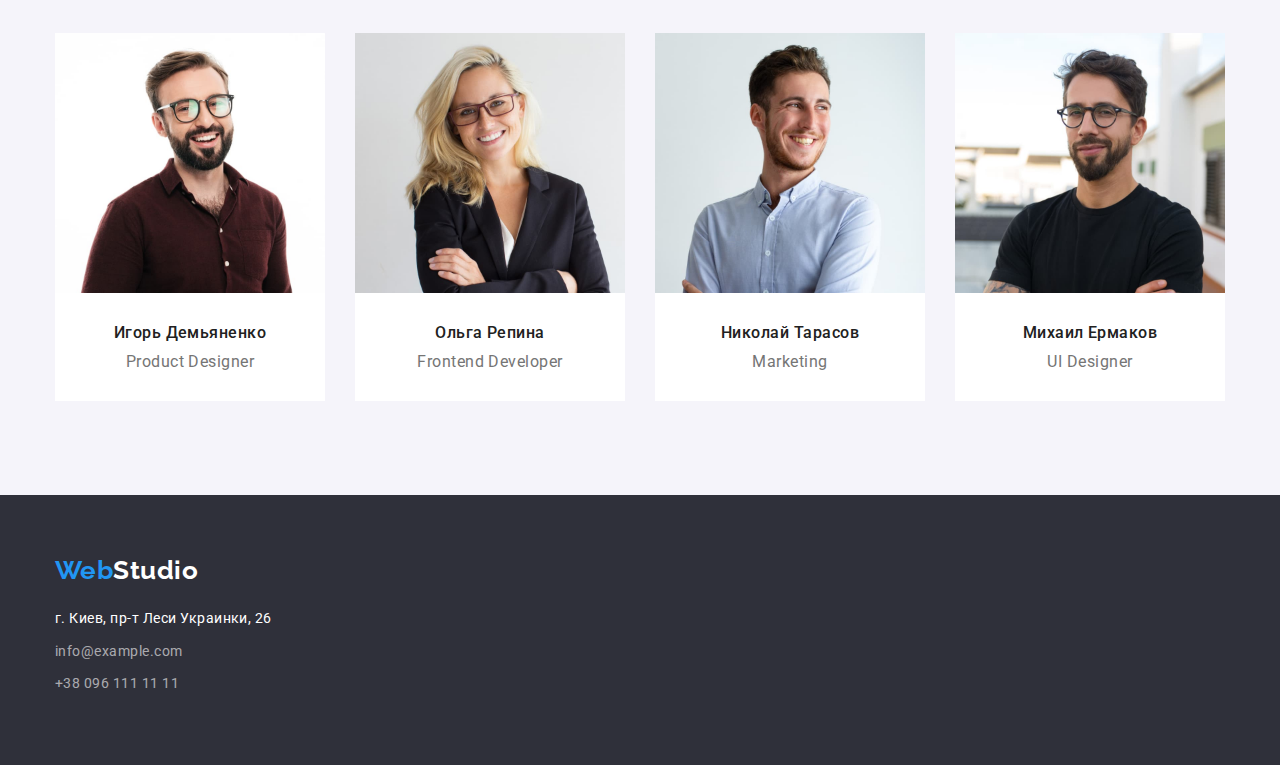
==== commit de5c50f6: "index +позиционирование" ====
--- a/index.html
+++ b/index.html
@@ -57,28 +57,28 @@
       </section>
       <section class="features section">
         <!-- Скрыть заголовок -->
-        <h2>Особенности</h2>
+        <!-- <h2>Особенности</h2> -->
         <div class="container">
-          <ul class="list">
-            <li>
+          <ul class="list features-list">
+            <li class="features-list-item">
               <h3 class="features-header">Внимание к деталям</h3>
               <p class="features-text">
                 Идейные соображения, а также начало повседневной работы по формированию позиции.
               </p>
             </li>
-            <li>
+            <li class="features-list-item">
               <h3 class="features-header">Пунктуальность</h3>
               <p class="features-text">
                 Задача организации, в особенности же рамки и место обучения кадров влечет за собой.
               </p>
             </li>
-            <li>
+            <li class="features-list-item">
               <h3 class="features-header">Планирование</h3>
               <p class="features-text">
                 Равным образом консультация с широким активом в значительной степени обуславливает.
               </p>
             </li>
-            <li>
+            <li class="features-list-item">
               <h3 class="features-header">Современные технологии</h3>
               <p class="features-text">
                 Значимость этих проблем настолько очевидна, что реализация плановых заданий.
@@ -88,73 +88,93 @@
         </div>
       </section>
       <section class="work section">
-        <h2 class="title">Чем мы занимаемся</h2>
-        <ul class="list">
-          <li>
-            <img src="./images/img1.jpg" alt="Программист работает за столом" width="370" />
-          </li>
-          <li>
-            <img
-              src="./images/img2.jpg"
-              alt="Дизайнер интерфейса разрабатывает интерфейс для приложения"
-              width="370"
-            />
-          </li>
-          <li>
-            <img
-              src="./images/img3.jpg"
-              alt="Дизайнер работает с цветами на графическом планшете"
-              width="370"
-            />
-          </li>
-        </ul>
+        <div class="container">
+          <h2 class="title work-title">Чем мы занимаемся</h2>
+          <ul class="list work-list">
+            <li class="work-list-item">
+              <img
+                class="work-pic"
+                src="./images/img1.jpg"
+                alt="Программист работает за столом"
+                width="370"
+                height="294"
+              />
+            </li>
+            <li class="work-list-item">
+              <img
+                class="work-pic"
+                src="./images/img2.jpg"
+                alt="Дизайнер интерфейса разрабатывает интерфейс для приложения"
+                width="370"
+                height="294"
+              />
+            </li>
+            <li class="work-list-item">
+              <img
+                class="work-pic"
+                src="./images/img3.jpg"
+                alt="Дизайнер работает с цветами на графическом планшете"
+                width="370"
+                height="294"
+              />
+            </li>
+          </ul>
+        </div>
       </section>
       <section class="team section">
-        <h2 class="title">Наша команда</h2>
-        <ul class="list">
-          <li>
-            <img src="./images/igor.jpg" alt="Игорь Демьяненко" width="270" />
-            <h3 class="team-header">Игорь Демьяненко</h3>
-            <p class="team-text">Product Designer</p>
-          </li>
-          <li>
-            <img src="./images/olga.jpg" alt="Ольга Репина" width="270" />
-            <h3 class="team-header">Ольга Репина</h3>
-            <p class="team-text">Frontend Developer</p>
-          </li>
-          <li>
-            <img src="./images/nikolai.jpg" alt="Николай Тарасов" width="270" />
-            <h3 class="team-header">Николай Тарасов</h3>
-            <p class="team-text">Marketing</p>
-          </li>
-          <li>
-            <img src="./images/mihail.jpg" alt="Михаил Ермаков" width="270" />
-            <h3 class="team-header">Михаил Ермаков</h3>
-            <p class="team-text">UI Designer</p>
-          </li>
-        </ul>
+        <div class="container">
+          <h2 class="title team-title">Наша команда</h2>
+          <ul class="list team-list">
+            <li class="team-list-item">
+              <img class="team-pic" src="./images/igor.jpg" alt="Игорь Демьяненко" width="270" />
+              <h3 class="team-list-title">Игорь Демьяненко</h3>
+              <p class="team-text">Product Designer</p>
+            </li>
+            <li class="team-list-item">
+              <img class="team-pic" src="./images/olga.jpg" alt="Ольга Репина" width="270" />
+              <h3 class="team-list-title">Ольга Репина</h3>
+              <p class="team-text">Frontend Developer</p>
+            </li>
+            <li class="team-list-item">
+              <img class="team-pic" src="./images/nikolai.jpg" alt="Николай Тарасов" width="270" />
+              <h3 class="team-list-title">Николай Тарасов</h3>
+              <p class="team-text">Marketing</p>
+            </li>
+            <li class="team-list-item">
+              <img class="team-pic" src="./images/mihail.jpg" alt="Михаил Ермаков" width="270" />
+              <h3 class="team-list-title">Михаил Ермаков</h3>
+              <p class="team-text">UI Designer</p>
+            </li>
+          </ul>
+        </div>
       </section>
     </main>
     <!-- Футер -->
     <footer class="foot">
-      <a href="./index.html" class="logo logo-foot"><span class="logo-sec">Web</span>Studio</a>
-      <address>
-        <ul class="list">
-          <li>
-            <a
-              class="footer-addr"
-              href="https://goo.gl/maps/4BTvtgbMAKysec8t8"
-              target="_blank"
-              rel="noopener noreferrer"
-              >г. Киев, пр-т Леси Украинки, 26</a
-            >
-          </li>
-          <li>
-            <a class="footer-cont" href="mailto:info@example.com">info@example.com</a>
-          </li>
-          <li><a class="footer-cont" href="tel:+380961111111">+38 096 111 11 11</a></li>
-        </ul>
-      </address>
+      <div class="container">
+        <div class="footer-logo">
+          <a href="./index.html" class="logo logo-foot"><span class="logo-sec">Web</span>Studio</a>
+        </div>
+        <address>
+          <ul class="list">
+            <li class="footer-list-item">
+              <a
+                class="footer-addr"
+                href="https://goo.gl/maps/4BTvtgbMAKysec8t8"
+                target="_blank"
+                rel="noopener noreferrer"
+                >г. Киев, пр-т Леси Украинки, 26</a
+              >
+            </li>
+            <li class="footer-list-item">
+              <a class="footer-cont" href="mailto:info@example.com">info@example.com</a>
+            </li>
+            <li class="footer-list-item">
+              <a class="footer-cont" href="tel:+380961111111">+38 096 111 11 11</a>
+            </li>
+          </ul>
+        </address>
+      </div>
     </footer>
   </body>
 </html>
--- a/css/styles.css
+++ b/css/styles.css
@@ -18,7 +18,7 @@
   --main-header: #ffffff;
   --bg-nav: #ffffff;
   --bg-focus: #2f303a;
-  --bg-main: #e5e5e5;
+  --bg-main: #ffffff;
   --bg-sec: #f5f4fa;
   --bg-button: #2196f3;
   --foot-cont: rgba(255, 255, 255, 0.6);
@@ -77,9 +77,9 @@
 .logo-foot {
   color: var(--main-header);
 }
-/* .nav-menu {
-
-} */
+.nav-menu {
+  border-bottom: 1px solid #ececec;
+}
 .main-nav {
   display: flex;
   align-items: center;
@@ -104,9 +104,7 @@
   padding-bottom: 32px;
   /* margin-right: 50px; */
 }
-/* .nav-list .item + .item {
-  margin-left: 50px;
-} */
+
 .nav-list .item:not(:last-child) {
   margin-right: 50px;
 }
@@ -139,8 +137,6 @@
 
 .hero {
   background-color: var(--bg-focus);
-  /* display: flex;
-  align-items: center; */
 }
 .hero-header {
   margin-top: 0px;
@@ -178,10 +174,14 @@
   justify-content: center;
   align-items: center;
 }
-/* .team {
-    background-color: var(--bg-sec);
-} */
+.team {
+  background-color: var(--bg-sec);
+}
+.features {
+  padding-bottom: 0px;
+}
 .features-header {
+  margin-bottom: 10px;
   color: var(--color-main);
   font-weight: 700;
   font-size: 14px;
@@ -192,17 +192,22 @@
   font-size: 14px;
   line-height: 1.71;
 }
-.team-header {
-  color: var(--color-main);
-  font-weight: 500;
-  font-size: 16px;
-  line-height: 1.19;
-  text-align: center;
-}
-.team-text {
-  font-size: 16px;
-  line-height: 1.19;
-  text-align: center;
+.work-title {
+  padding-bottom: 50px;
+}
+.work-pic,
+.team-pic {
+  display: block;
+}
+.features-list,
+.work-list,
+.team-list {
+  display: flex;
+}
+/* .features-list-item {
+} */
+.features-list-item:not(:last-child) {
+  margin-right: 30px;
 }
 .team .title,
 .work .title {
@@ -212,7 +217,37 @@
   line-height: 1.17;
   text-align: center;
 }
+.work-list-item:not(:last-child) {
+  padding-right: 30px;
+}
+.team-title {
+  margin-bottom: 50px;
+}
+.team-list-title {
+  padding-top: 30px;
+  padding-bottom: 10px;
+  color: var(--color-main);
+  font-weight: 500;
+  font-size: 16px;
+  line-height: 1.19;
+  text-align: center;
+}
+.team-list-item {
+  min-height: 368px;
+  background-color: var(--bg-main);
+}
+.team-list-item:not(:last-child) {
+  margin-right: 30px;
+}
+.team-text {
+  font-size: 16px;
+  line-height: 1.19;
+  text-align: center;
+}
+
 .foot {
+  padding-top: 60px;
+  padding-bottom: 60px;
   background-color: var(--bg-focus);
   font-size: 14px;
   line-height: 1.71;
@@ -227,6 +262,18 @@
   font-style: normal;
   text-decoration: none;
 }
+.footer-logo {
+  margin-bottom: 20px;
+}
+.footer-list-item {
+  margin-bottom: 9px;
+}
+.filter-list {
+  display: flex;
+}
+.filter-list-item:not(:last-child) {
+  margin-right: 8px;
+}
 .filter-button {
   font-family: inherit;
   color: var(--color-main);
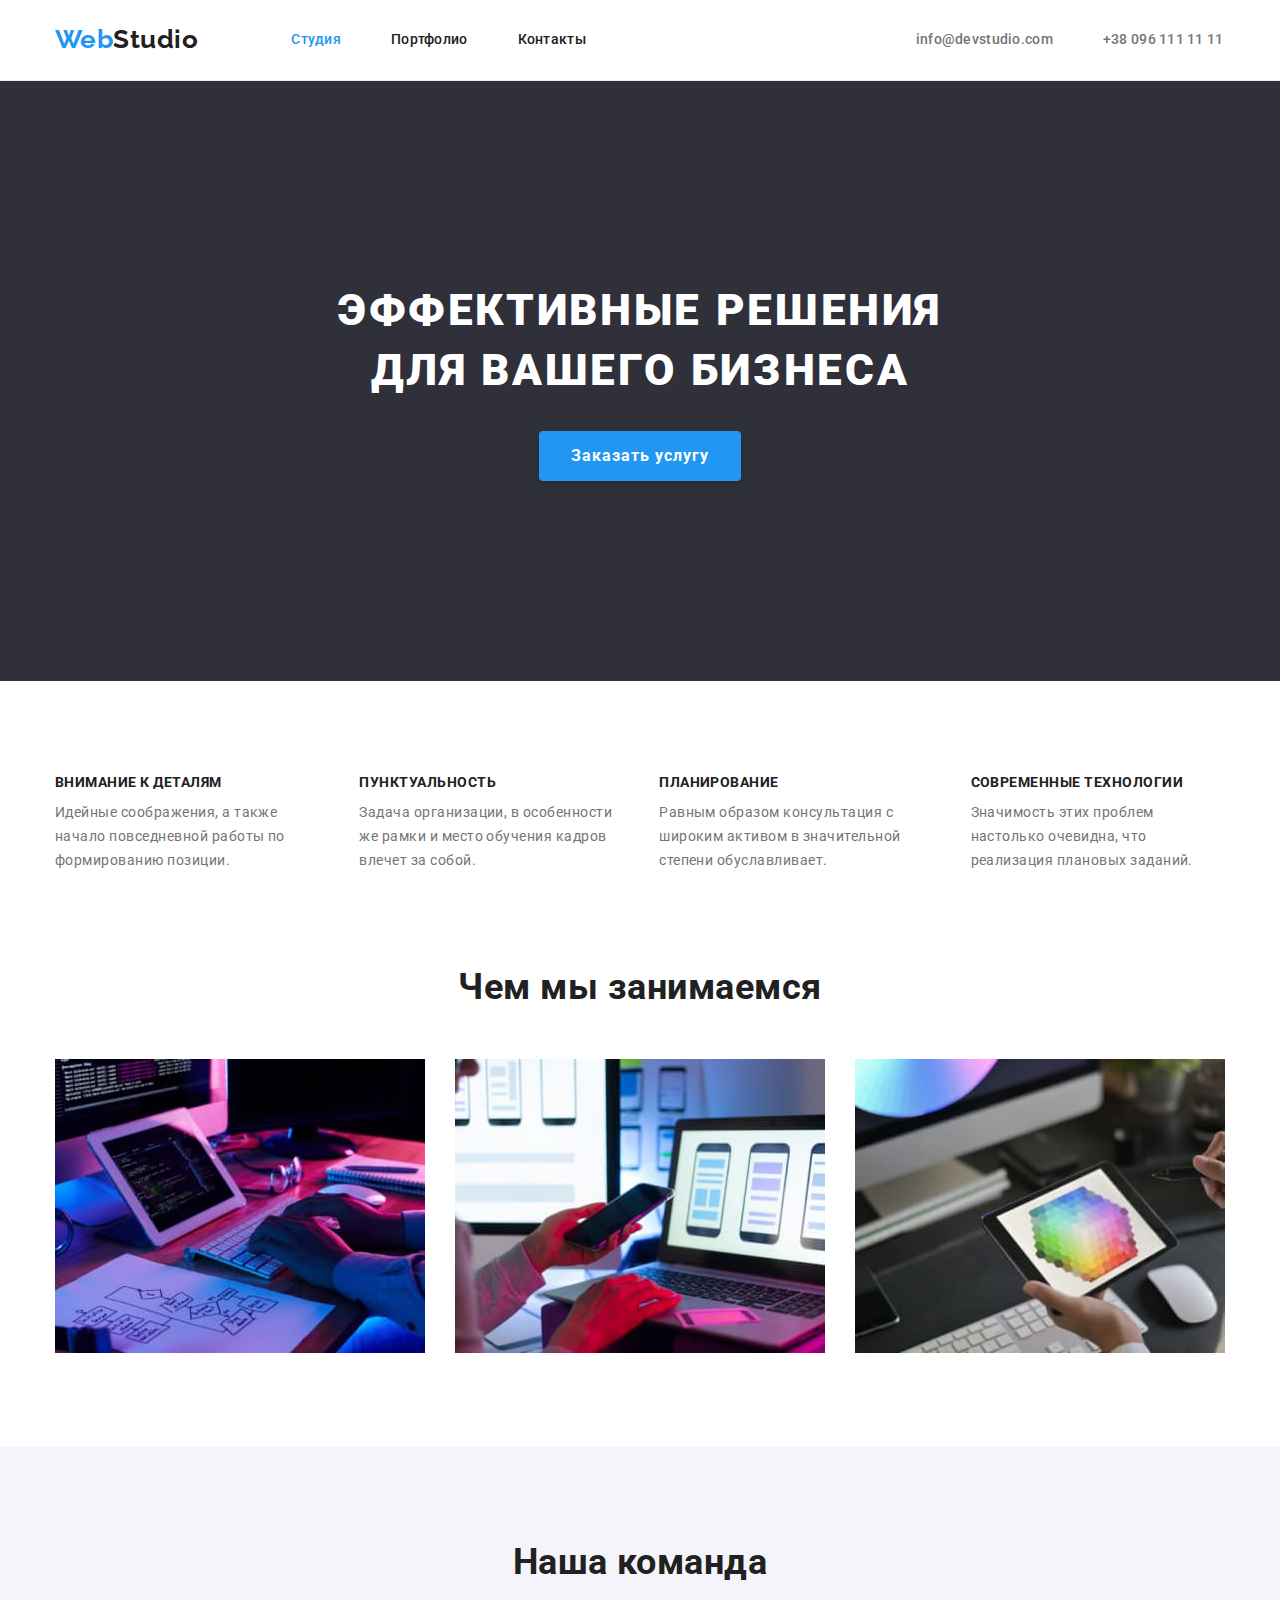
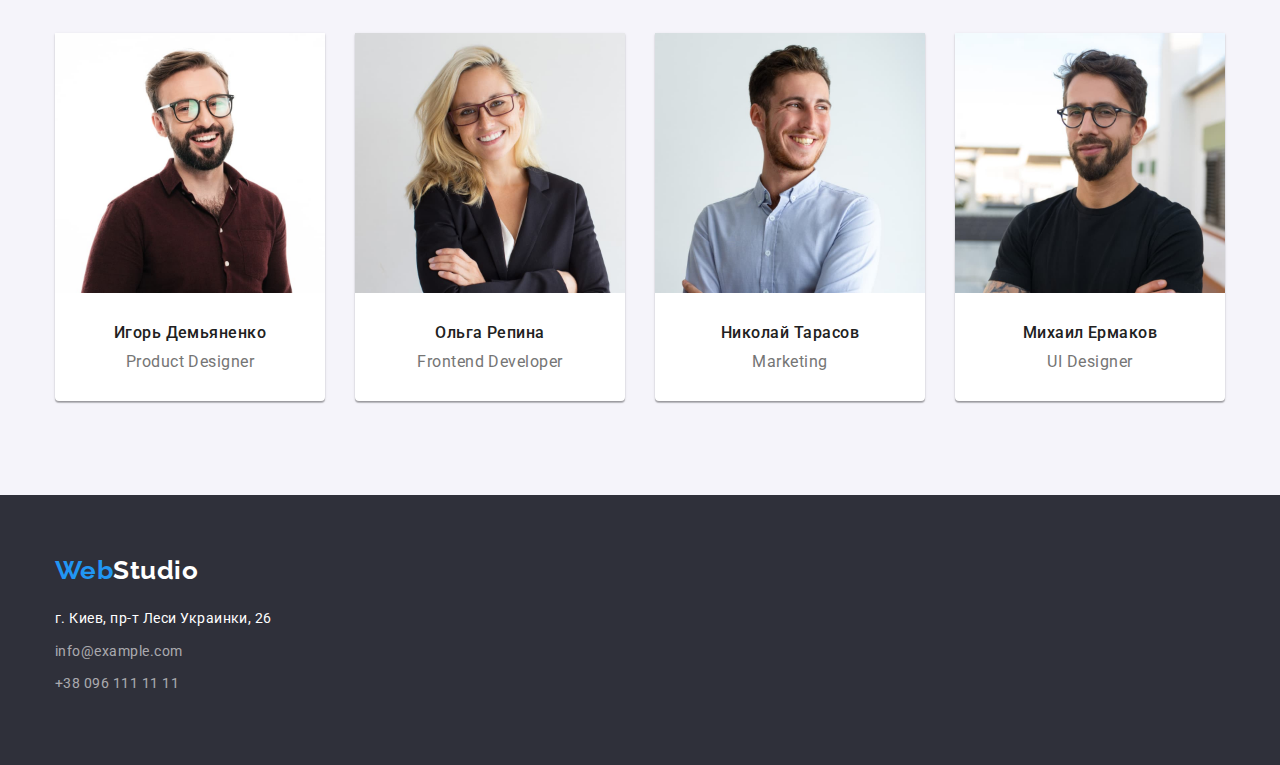
==== commit fd492d0b: "logo fix" ====
--- a/index.html
+++ b/index.html
@@ -22,7 +22,7 @@
     <header class="nav-menu">
       <div class="container main-nav">
         <nav class="nav-list">
-          <a href="./index.html" class="logo"><span class="logo-sec">Web</span>Studio</a>
+          <a class="logo" href="./index.html"><span class="logo-sec">Web</span>Studio</a>
           <ul class="list nav-list">
             <li class="item">
               <a class="nav-link current" href="./index.html">Студия</a>
@@ -153,7 +153,7 @@
     <footer class="foot">
       <div class="container">
         <div class="footer-logo">
-          <a href="./index.html" class="logo logo-foot"><span class="logo-sec">Web</span>Studio</a>
+          <a class="logo logo-foot" href="./index.html"><span class="logo-sec">Web</span>Studio</a>
         </div>
         <address>
           <ul class="list">
--- a/css/styles.css
+++ b/css/styles.css
@@ -41,8 +41,7 @@
   margin: 0px;
 }
 .container {
-  /* display: flex;
-  align-items: center; */
+  /* display: flex; */
   margin-left: auto;
   margin-right: auto;
   width: 1200px;
@@ -60,8 +59,8 @@
   margin: 0;
 }
 .logo {
-  padding-top: 24px;
-  padding-bottom: 24px;
+  margin-top: 24px;
+  margin-bottom: 24px;
   margin-right: 93px;
 
   font-family: 'Raleway', sans-serif;
@@ -235,6 +234,9 @@
 .team-list-item {
   min-height: 368px;
   background-color: var(--bg-main);
+  box-shadow: 0px 1px 3px rgba(0, 0, 0, 0.12), 0px 1px 1px rgba(0, 0, 0, 0.14),
+    0px 2px 1px rgba(0, 0, 0, 0.2);
+  border-radius: 0px 0px 4px 4px;
 }
 .team-list-item:not(:last-child) {
   margin-right: 30px;
@@ -270,11 +272,17 @@
 }
 .filter-list {
   display: flex;
+  margin-bottom: 50px;
+  align-items: center;
+  justify-content: center;
+  padding-left: auto;
+  padding-right: auto;
 }
 .filter-list-item:not(:last-child) {
   margin-right: 8px;
 }
 .filter-button {
+  padding: 6px 22px;
   font-family: inherit;
   color: var(--color-main);
   font-weight: 500;
@@ -282,6 +290,8 @@
   line-height: 1.62;
   text-align: center;
   cursor: pointer;
+  border-radius: 4px;
+  border: 0;
 }
 .filter-button:hover,
 .filter-button:focus {
@@ -295,9 +305,39 @@
   text-decoration: none;
 }
 .proj-title {
+  margin-left: 24px;
+  margin-right: 24px;
+  margin-top: 20px;
   color: var(--color-main);
   font-weight: 700;
   font-size: 18px;
   line-height: 2;
   letter-spacing: 0.06em;
 }
+.proj-list-text {
+  margin-left: 24px;
+  margin-right: 24px;
+  margin-top: 4px;
+  margin-bottom: 20px;
+}
+.proj-list {
+  display: flex;
+  flex-wrap: wrap;
+}
+.proj-list-item {
+  margin-right: 30px;
+  margin-bottom: 30px;
+  background: #ffffff;
+}
+.proj-list-item:nth-child(3n) {
+  margin-right: 0;
+}
+.proj-list-item:nth-last-child(-n + 3) {
+  margin-bottom: 0;
+}
+.proj-list-pic {
+  display: block;
+}
+.proj-desc {
+  border: 1px solid #eeeeee;
+}
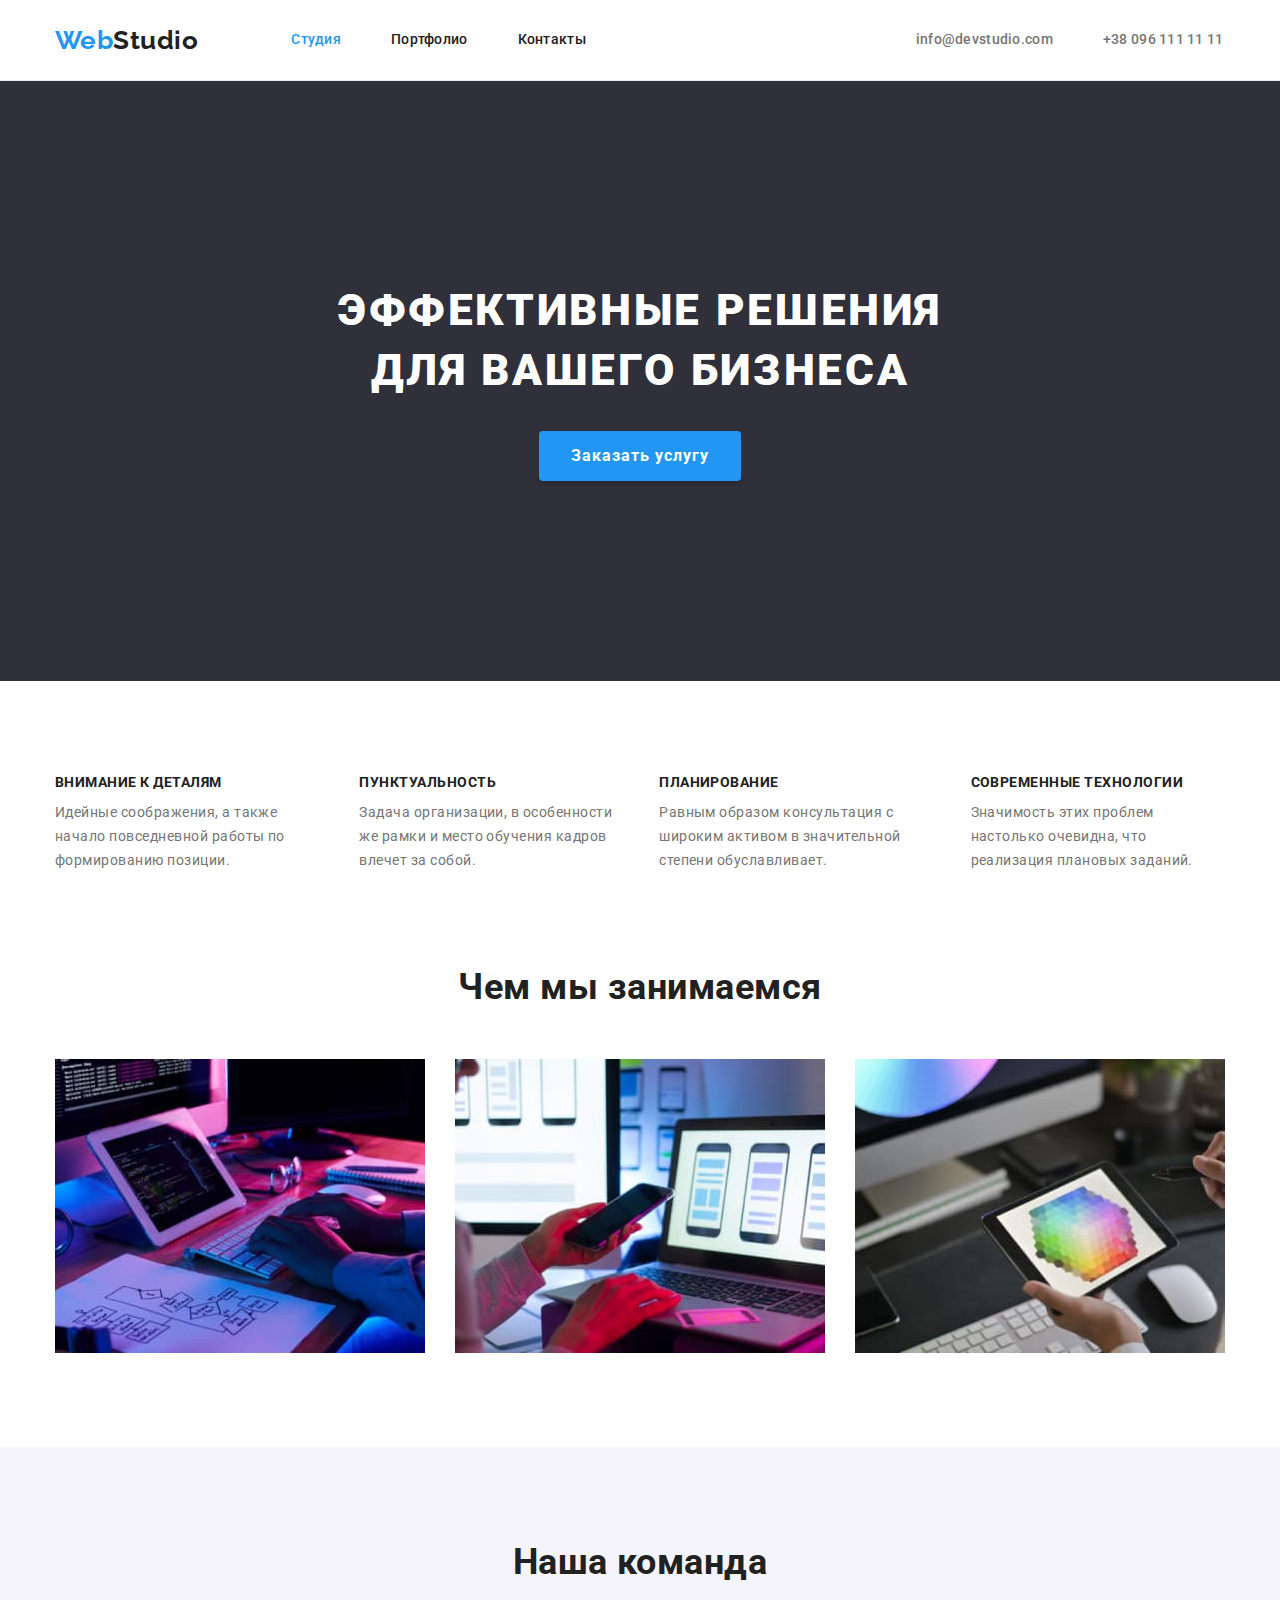
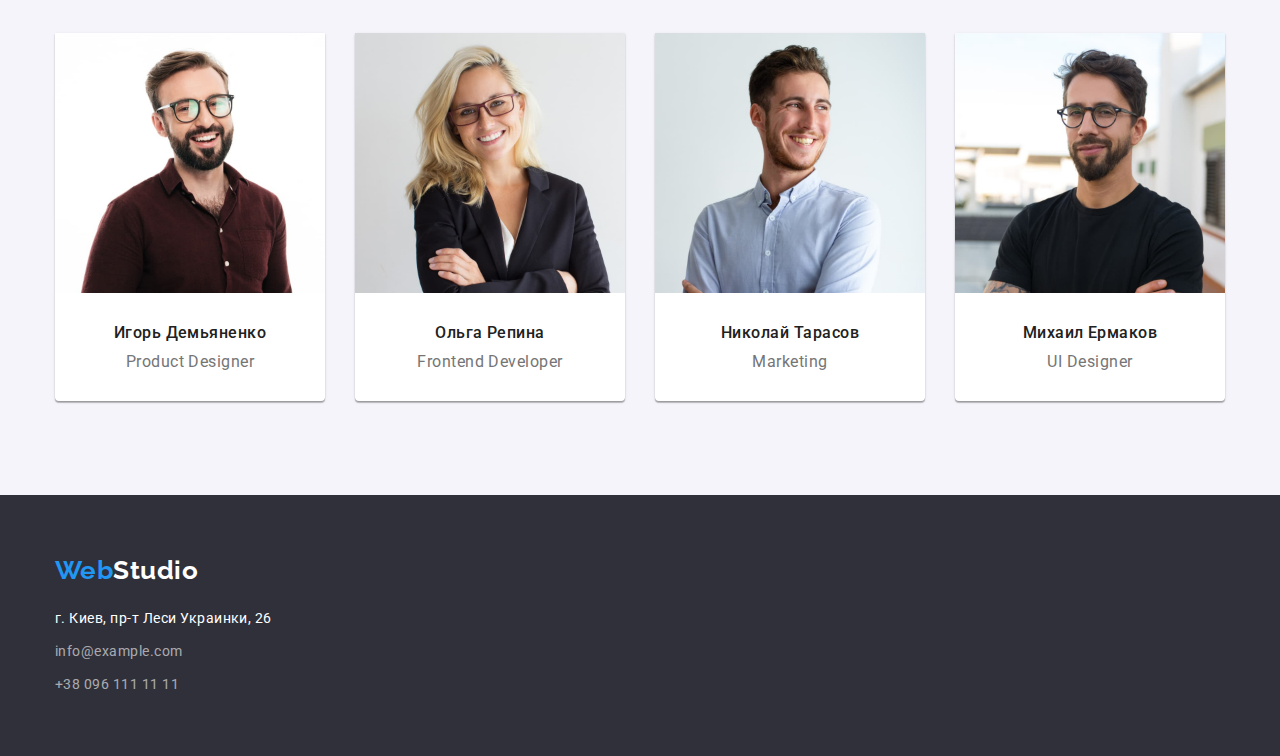
==== commit 6b231ddc: "fix position" ====
--- a/index.html
+++ b/index.html
@@ -21,7 +21,7 @@
     <!-- Шапка -->
     <header class="nav-menu">
       <div class="container main-nav">
-        <nav class="nav-list">
+        <nav class="main-nav">
           <a class="logo" href="./index.html"><span class="logo-sec">Web</span>Studio</a>
           <ul class="list nav-list">
             <li class="item">
@@ -127,23 +127,31 @@
           <ul class="list team-list">
             <li class="team-list-item">
               <img class="team-pic" src="./images/igor.jpg" alt="Игорь Демьяненко" width="270" />
-              <h3 class="team-list-title">Игорь Демьяненко</h3>
-              <p class="team-text">Product Designer</p>
+              <div class="team-desc">
+                <h3 class="team-list-title">Игорь Демьяненко</h3>
+                <p class="team-text">Product Designer</p>
+              </div>
             </li>
             <li class="team-list-item">
               <img class="team-pic" src="./images/olga.jpg" alt="Ольга Репина" width="270" />
-              <h3 class="team-list-title">Ольга Репина</h3>
-              <p class="team-text">Frontend Developer</p>
+              <div class="team-desc">
+                <h3 class="team-list-title">Ольга Репина</h3>
+                <p class="team-text">Frontend Developer</p>
+              </div>
             </li>
             <li class="team-list-item">
               <img class="team-pic" src="./images/nikolai.jpg" alt="Николай Тарасов" width="270" />
-              <h3 class="team-list-title">Николай Тарасов</h3>
-              <p class="team-text">Marketing</p>
+              <div class="team-desc">
+                <h3 class="team-list-title">Николай Тарасов</h3>
+                <p class="team-text">Marketing</p>
+              </div>
             </li>
             <li class="team-list-item">
               <img class="team-pic" src="./images/mihail.jpg" alt="Михаил Ермаков" width="270" />
-              <h3 class="team-list-title">Михаил Ермаков</h3>
-              <p class="team-text">UI Designer</p>
+              <div class="team-desc">
+                <h3 class="team-list-title">Михаил Ермаков</h3>
+                <p class="team-text">UI Designer</p>
+              </div>
             </li>
           </ul>
         </div>
--- a/css/styles.css
+++ b/css/styles.css
@@ -59,8 +59,8 @@
   margin: 0;
 }
 .logo {
-  margin-top: 24px;
-  margin-bottom: 24px;
+  padding-top: 24px;
+  padding-bottom: 24px;
   margin-right: 93px;
 
   font-family: 'Raleway', sans-serif;
@@ -74,6 +74,7 @@
   color: var(--menu-sec-color);
 }
 .logo-foot {
+  margin-right: 0;
   color: var(--main-header);
 }
 .nav-menu {
@@ -85,8 +86,8 @@
 }
 .nav-link {
   display: block;
-  /* padding-top: 32px;
-  padding-bottom: 32px; */
+  padding-top: 32px;
+  padding-bottom: 32px;
   color: var(--menu-main-color);
   font-weight: 500;
   font-size: 14px;
@@ -99,8 +100,8 @@
 }
 .nav-list .item {
   display: block;
-  padding-top: 32px;
-  padding-bottom: 32px;
+  /* padding-top: 32px;
+  padding-bottom: 32px; */
   /* margin-right: 50px; */
 }
 
@@ -116,8 +117,8 @@
 }
 .contact-list .item {
   display: block;
-  padding-top: 32px;
-  padding-bottom: 32px;
+  /* padding-top: 32px;
+  padding-bottom: 32px; */
 }
 .contact-list .item:not(:last-child) {
   margin-right: 50px;
@@ -136,11 +137,12 @@
 
 .hero {
   background-color: var(--bg-focus);
+  padding-top: 200px;
+  padding-bottom: 200px;
 }
 .hero-header {
   margin-top: 0px;
   margin-bottom: 30px;
-  padding-top: 200px;
   color: var(--main-header);
   font-weight: 900;
   font-size: 44px;
@@ -154,7 +156,6 @@
   margin-right: auto;
   min-width: 200px;
   padding: 10px 32px;
-  margin-bottom: 200px;
   font-family: inherit;
   color: var(--main-header);
   background-color: var(--bg-button);
@@ -192,7 +193,7 @@
   line-height: 1.71;
 }
 .work-title {
-  padding-bottom: 50px;
+  margin-bottom: 50px;
 }
 .work-pic,
 .team-pic {
@@ -223,8 +224,7 @@
   margin-bottom: 50px;
 }
 .team-list-title {
-  padding-top: 30px;
-  padding-bottom: 10px;
+  margin-bottom: 10px;
   color: var(--color-main);
   font-weight: 500;
   font-size: 16px;
@@ -241,6 +241,10 @@
 .team-list-item:not(:last-child) {
   margin-right: 30px;
 }
+.team-desc {
+  padding-top: 30px;
+  padding-bottom: 30px;
+}
 .team-text {
   font-size: 16px;
   line-height: 1.19;
@@ -267,7 +271,7 @@
 .footer-logo {
   margin-bottom: 20px;
 }
-.footer-list-item {
+.footer-list-item:not(:last-child) {
   margin-bottom: 9px;
 }
 .filter-list {
@@ -305,20 +309,19 @@
   text-decoration: none;
 }
 .proj-title {
-  margin-left: 24px;
-  margin-right: 24px;
-  margin-top: 20px;
+  margin-bottom: 4px;
   color: var(--color-main);
   font-weight: 700;
   font-size: 18px;
   line-height: 2;
   letter-spacing: 0.06em;
 }
-.proj-list-text {
-  margin-left: 24px;
-  margin-right: 24px;
-  margin-top: 4px;
-  margin-bottom: 20px;
+/* .proj-list-text {
+  
+} */
+.proj-desc {
+  padding: 20px 24px;
+  border: 1px solid #eeeeee;
 }
 .proj-list {
   display: flex;
@@ -338,6 +341,3 @@
 .proj-list-pic {
   display: block;
 }
-.proj-desc {
-  border: 1px solid #eeeeee;
-}
